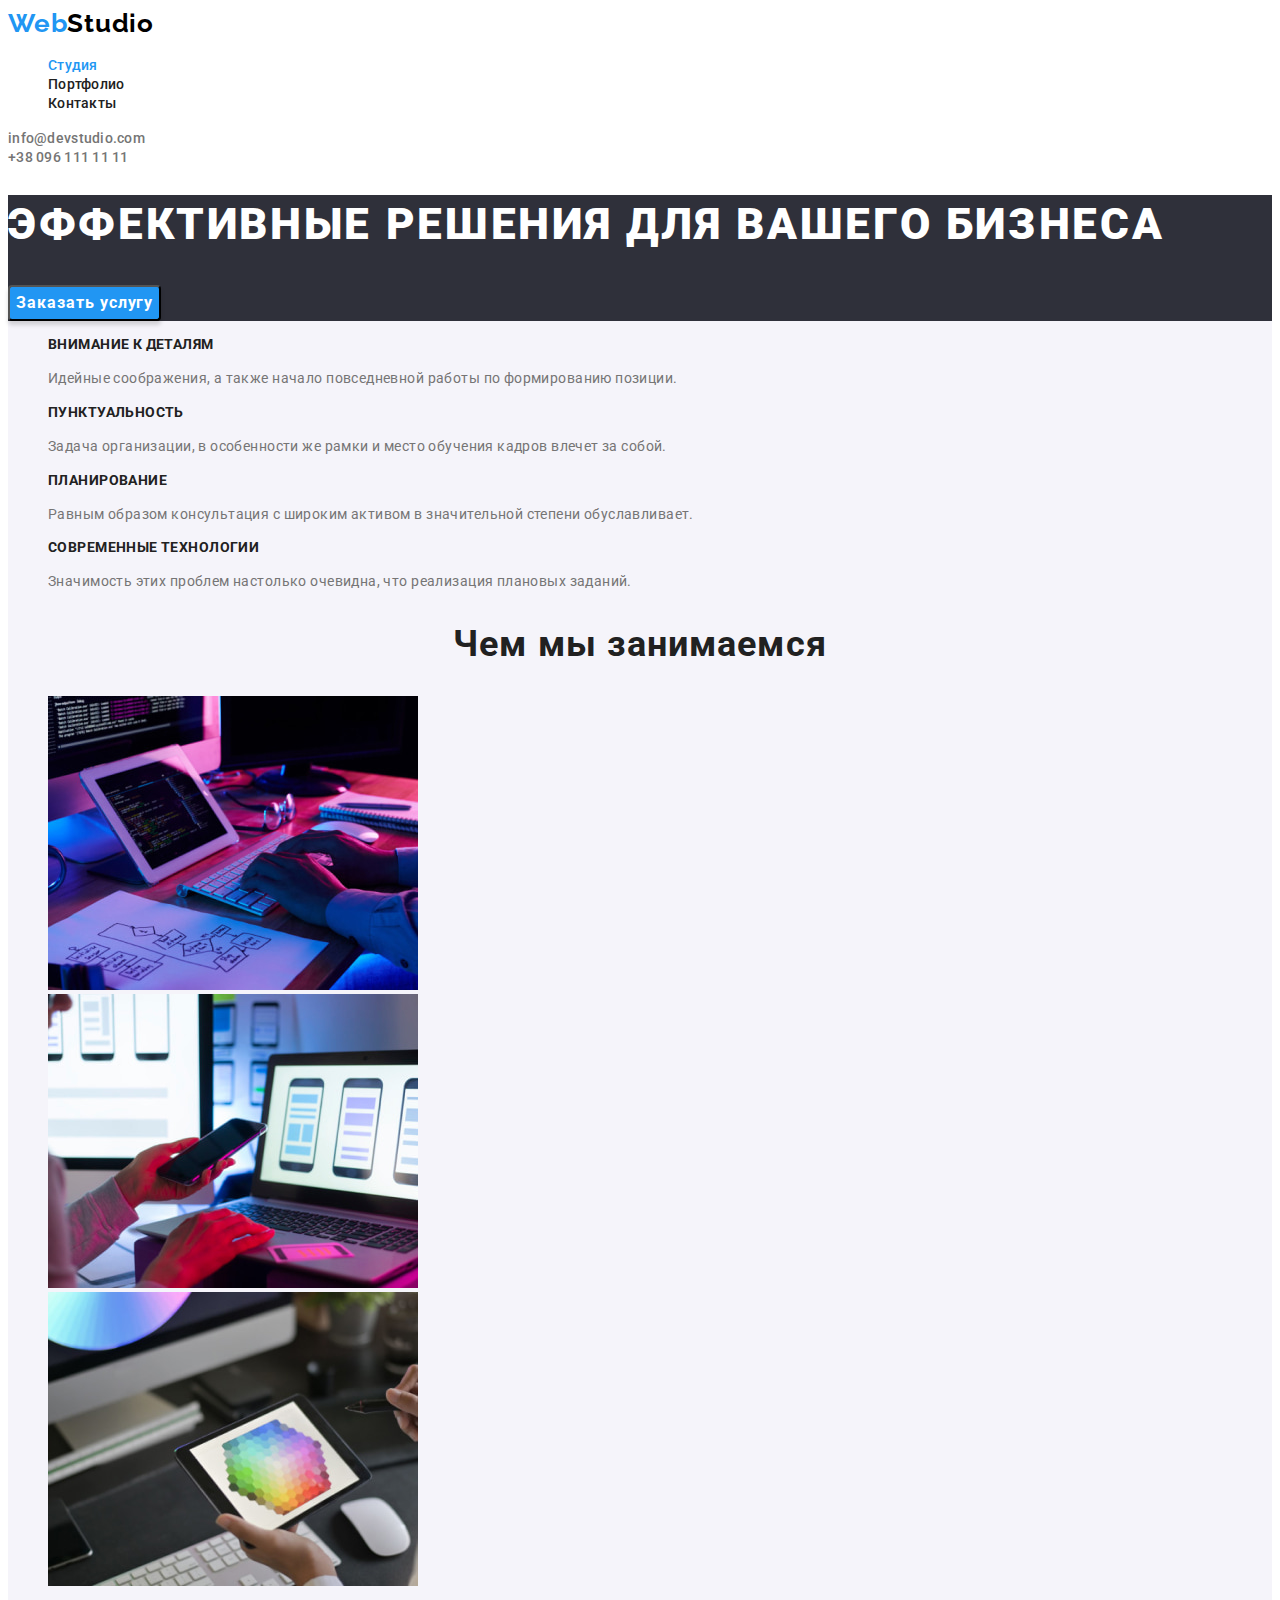
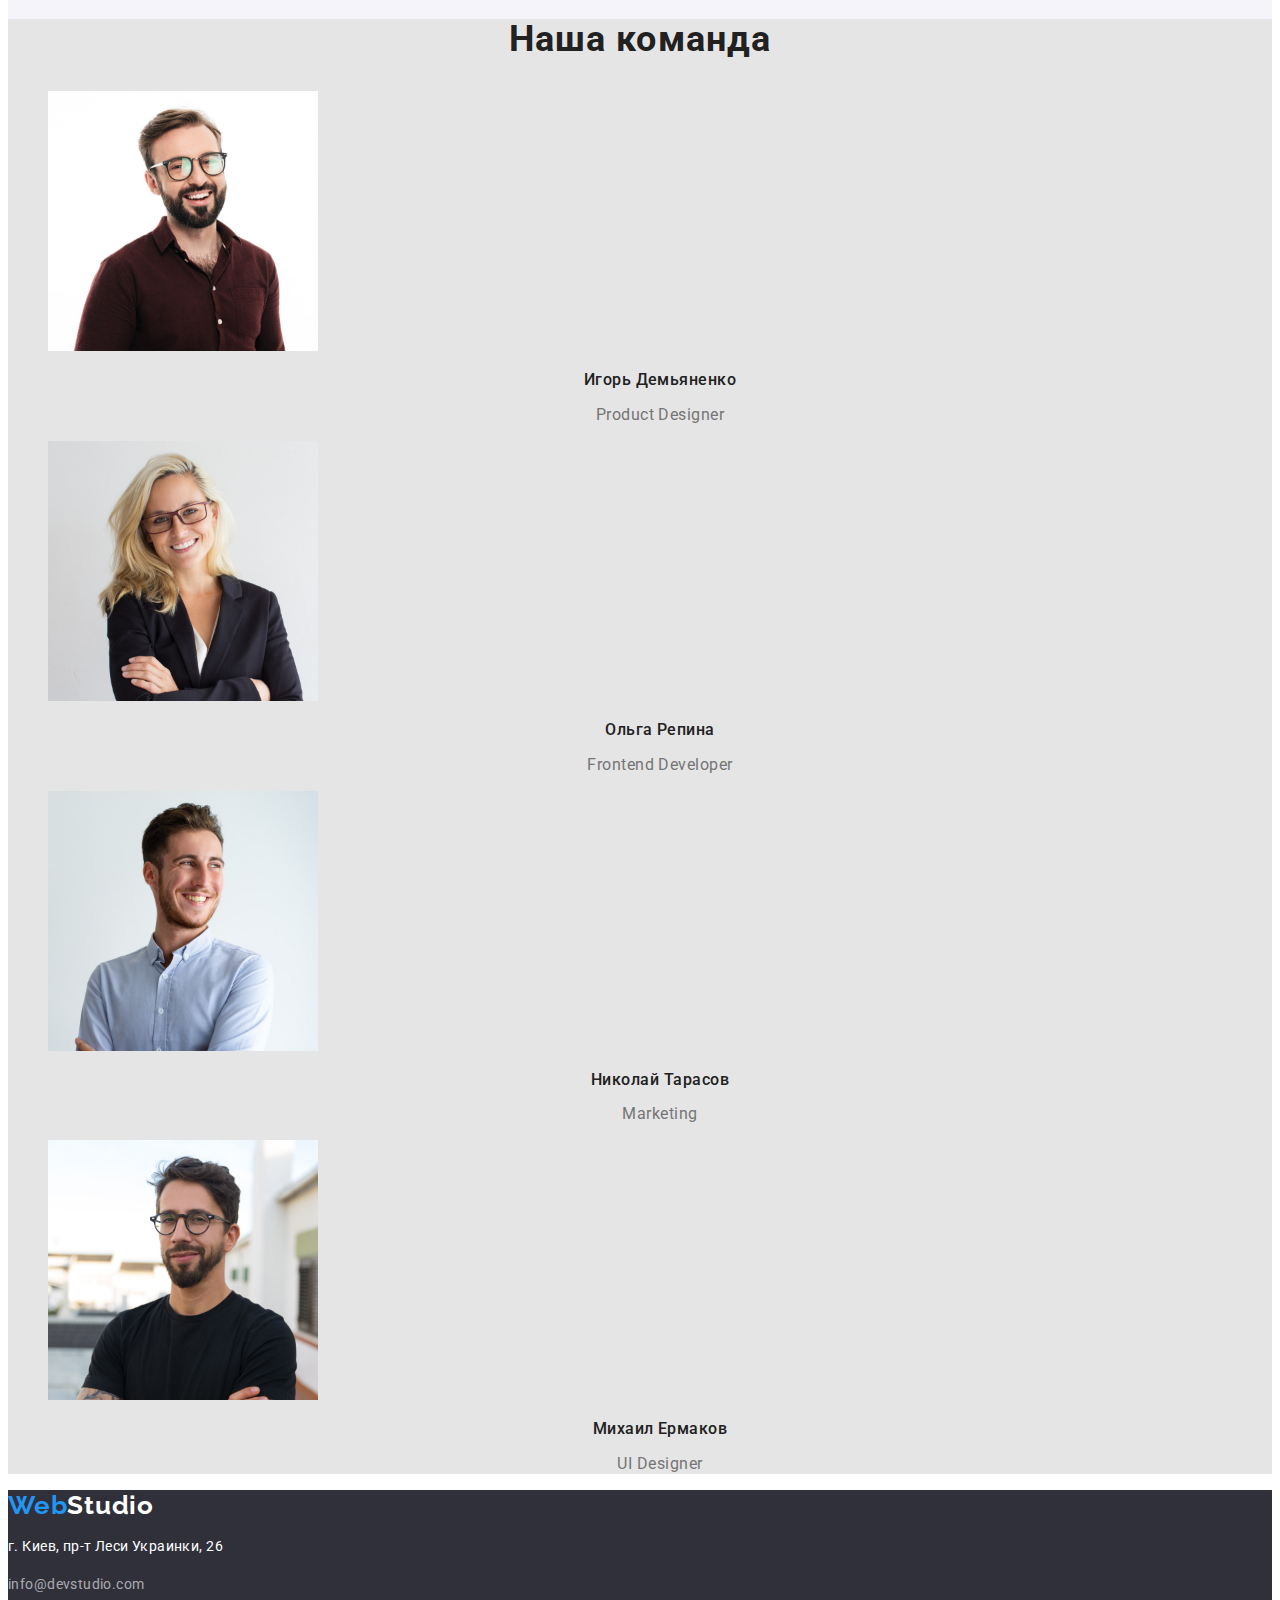
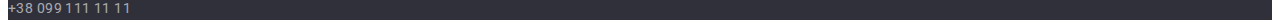
==== index.html @ ba05de60 "Initial commit" ====
<!DOCTYPE html>
<html lang="ru">
  <head>
    <meta charset="UTF-8" />
    <meta http-equiv="X-UA-Compatible" content="IE=edge" />
    <meta name="viewport" content="width=device-width, initial-scale=1.0" />
    <title>Главная</title>
    <link rel="preconnect" href="https://fonts.googleapis.com" />
    <link rel="preconnect" href="https://fonts.gstatic.com" crossorigin />
    <link
      href="https://fonts.googleapis.com/css2?family=Raleway:wght@700&family=Roboto:wght@400;500;700;900&display=swap"
      rel="stylesheet"
    />
    <link rel="stylesheet" href="./css/styles.css" />
  </head>
  <body>
    <!--Header section-->
    <header class="header">
      <!--header logo-->
      <nav>
        <a class="logo" lang="en" href="./index.html"><span class="accent">Web</span>Studio</a>
        <!--header section-->
        <ul class="header-list">
          <li class="header-item">
            <a class="curren-link link" href="./index.html">Студия</a>
          </li>
          <li class="header-item">
            <a class="link" href="./portfolio.html">Портфолио</a>
          </li>
          <li class="header-item">
            <a class="link" href="#contacts">Контакты</a>
          </li>
        </ul>
      </nav>
      <!--header contact-->
      <a href="mailto:info@devstudio.com" class="contact-link">info@devstudio.com</a><br />
      <a href="tel:+380961111111" class="contact-link">+38 096 111 11 11</a>
    </header>
    <!--Main-content-->
    <main class="main">
      <!--busines-->
      <section class="hero">
        <h1 class="hero-header">Эффективные решения для вашего бизнеса</h1>
        <button class="hero-btn" type="button">Заказать услугу</button>
      </section>
      <!--description-->
      <section class="advantage">
        <h2 hidden>Детали</h2>
        <ul class="advantage-list">
          <li>
            <h3 class="advantage-title">Внимание к деталям</h3>
            <p class="advantage-text">
              Идейные соображения, а также начало повседневной работы по формированию позиции.
            </p>
          </li>
          <li>
            <h3 class="advantage-title">Пунктуальность</h3>
            <p class="advantage-text">
              Задача организации, в особенности же рамки и место обучения кадров влечет за собой.
            </p>
          </li>
          <li>
            <h3 class="advantage-title">Планирование</h3>
            <p class="advantage-text">
              Равным образом консультация с широким активом в значительной степени обуславливает.
            </p>
          </li>
          <li>
            <h3 class="advantage-title">Современные технологии</h3>
            <p class="advantage-text">
              Значимость этих проблем настолько очевидна, что реализация плановых заданий.
            </p>
          </li>
        </ul>
      </section>
      <!--work-->
      <section class="work">
        <h2 class="work-title">Чем мы занимаемся</h2>
        <ul class="work-list">
          <li><img src="./img/img.jpg" alt="Дизайн" width="370" height="294" /></li>
          <li><img src="./img/img1.jpg" alt="Адаптация" width="370" height="294" /></li>
          <li><img src="./img/img2.jpg" alt="Код" width="370" height="294" /></li>
        </ul>
      </section>
      <!--team-->
      <section class="team">
        <h2 class="work-title">Наша команда</h2>
        <ul class="team-list">
          <li>
            <img src="./img/imgTeams.jpg" alt="Игорь Демьяненко" width="270" height="260" />
            <h3 class="team-title">Игорь Демьяненко</h3>
            <p class="team-text">Product Designer</p>
          </li>
          <li>
            <img src="./img/imgTeams1.jpg" alt="Ольга Репина" width="270" height="260" />
            <h3 class="team-title">Ольга Репина</h3>
            <p class="team-text">Frontend Developer</p>
          </li>
          <li>
            <img src="./img/imgTeams2.jpg" alt="Николай Тарасов" width="270" height="260" />
            <h3 class="team-title">Николай Тарасов</h3>
            <p class="team-text">Marketing</p>
          </li>
          <li>
            <img src="./img/imgTeams3.jpg" alt="Михаил Ермаков" width="270" height="260" />
            <h3 class="team-title">Михаил Ермаков</h3>
            <p class="team-text">UI Designer</p>
          </li>
        </ul>
      </section>
    </main>
    <!--Footer section-->
    <footer class="footer">
      <!--footer logo-->
      <a class="logo-footer" lang="en" href="/"><span class="accent">Web</span>Studio</a>
      <!--footer contact-->
      <address>
        <p class="footer-text">г. Киев, пр-т Леси Украинки, 26</p>
        <a href="mailto:info@devstudio.com" class="contact-link-footer">info@devstudio.com</a><br />
        <a href="tel:+380991111111" class="contact-link-footer">+38 099 111 11 11</a>
      </address>
    </footer>
  </body>
</html>
---- css/styles.css ----
:root {
  --main-font: 'Roboto', sans-serif;
  --secondary-font: 'Ralewey', sans-serif;
  --main-txt-cl: #212121;
  --wight-txt-cl: #ffffff;
  --secondary-txt-cl: #757575;
  --accent-txt-cl: #2196f3;
  --dark-bg-cl: #2f303a;
  --wight-bg-cl: #f5f4fa;
}
body {
  font-family: var(--main-font);
  color: var(--main-txt-cl);
}

.header {
  background-color: #ffffff;
}
.logo {
  text-decoration: none;
  color: #000000;
  font-family: 'Raleway';
  font-style: normal;
  font-weight: 700;
  font-size: 26px;
  line-height: 1.19;
  letter-spacing: 0.03em;
}
.accent {
  color: #2196f3;
}
.header-list {
  list-style: none;
}
.link {
  text-decoration: none;
  color: #212121;
  font-weight: 500;
  font-size: 14px;
  line-height: 1.14;
  letter-spacing: 0.02em;
}
.link:hover {
  color: #2196f3;
}
.curren-link {
  color: #2196f3;
}
.contact-link {
  text-decoration: none;
  color: #757575;
  font-style: normal;
  cursor: pointer;
  font-weight: 500;
  font-size: 14px;
  line-height: 1.14;
  letter-spacing: 0.02em;
}
.contact-link:hover,
.contact-link:focus,
.contact-link:active {
  color: #2196f3;
}
.hero {
  background-color: #2f303a;
}
.hero-header {
  color: #ffffff;
  font-weight: 900;
  font-size: 44px;
  line-height: 1.36;
  letter-spacing: 0.06em;
  text-transform: uppercase;
}
.hero-btn {
  cursor: pointer;
  background-color: #2196f3;
  box-shadow: 0px 4px 4px rgba(0, 0, 0, 0.15);
  font-family: 'Roboto';
  font-style: normal;
  font-weight: 700;
  font-size: 16px;
  line-height: 1.9;
  letter-spacing: 0.06em;
  border-radius: 4px;
  color: #ffffff;
}
.hero-btn:hover .hero-btn:focus .hero-btn:active {
  box-shadow: 0px 4px 4px rgba(0, 0, 0, 0.15);
}
.main {
  background: #f5f4fa;
}
.advantage-list {
  list-style: none;
}
.advantage-title {
  font-weight: 700;
  font-size: 14px;
  line-height: 1.14;
  letter-spacing: 0.03em;
  color: #212121;
  text-transform: uppercase;
}
.advantage-text {
  font-size: 14px;
  line-height: 1.7;
  letter-spacing: 0.03em;
  color: #757575;
}
.work-title {
  font-weight: 700;
  font-size: 36px;
  line-height: 1.16;
  text-align: center;
  letter-spacing: 0.03em;
  color: #212121;
}
.work-list {
  list-style: none;
}
.team {
  background: #e5e5e5;
}

.team-list {
  list-style: none;
}
.team-title {
  font-weight: 500;
  font-size: 16px;
  line-height: 1.18;
  text-align: center;
  letter-spacing: 0.03em;
  color: #212121;
}
.team-text {
  font-size: 16px;
  line-height: 1.18;
  text-align: center;
  letter-spacing: 0.03em;
  color: #757575;
}
.footer {
  background: #2f303a;
}
.logo-footer {
  color: #ffffff;
  text-decoration: none;
  font-family: 'Raleway';
  font-style: normal;
  font-weight: 700;
  font-size: 26px;
  line-height: 1.19;
  letter-spacing: 0.03em;
}
.footer-text {
  font-style: normal;
  font-size: 14px;
  line-height: 1.7;
  letter-spacing: 0.03em;
  color: #ffffff;
}
.contact-link-footer {
  text-decoration: none;
  font-style: normal;
  font-weight: 400;
  font-size: 14px;
  line-height: 1.7;
  letter-spacing: 0.03em;
  color: rgba(255, 255, 255, 0.6);
}
.contact-link-footer:hover,
.contact-link-footer:focus,
.contact-link-footer:active {
  color: #2196f3;
}
.portfolio {
  background: #f5f4fa;
}
.portfolio-list {
  list-style: none;
}
.portfolio-link {
  text-decoration: none;
}
.portfolio-title {
  font-weight: 700;
  font-size: 18px;
  line-height: 2;
  letter-spacing: 0.06em;
  color: #212121;
}
.portfolio-text {
  font-size: 16px;
  line-height: 30px;
  letter-spacing: 0.03em;
  color: #757575;
}
.portfolio-btn {
  font-family: 'Roboto';
  font-weight: 500;
  background: #f5f4fa;
  border-radius: 4px;
  cursor: pointer;
  font-size: 16px;
  line-height: 26px;
  text-align: center;
  letter-spacing: 0.03em;
  color: #212121;
}
.portfolio-btn-link {
  font-weight: 500;
  font-size: 16px;
  line-height: 26px;
  text-align: center;
  letter-spacing: 0.03em;
  color: #ffffff;
  background: #2196f3;
}
.portfolio-btn:hover,
.portfolio-btn:focus,
.portfolio-btn:active {
  background: #2196f3;
}
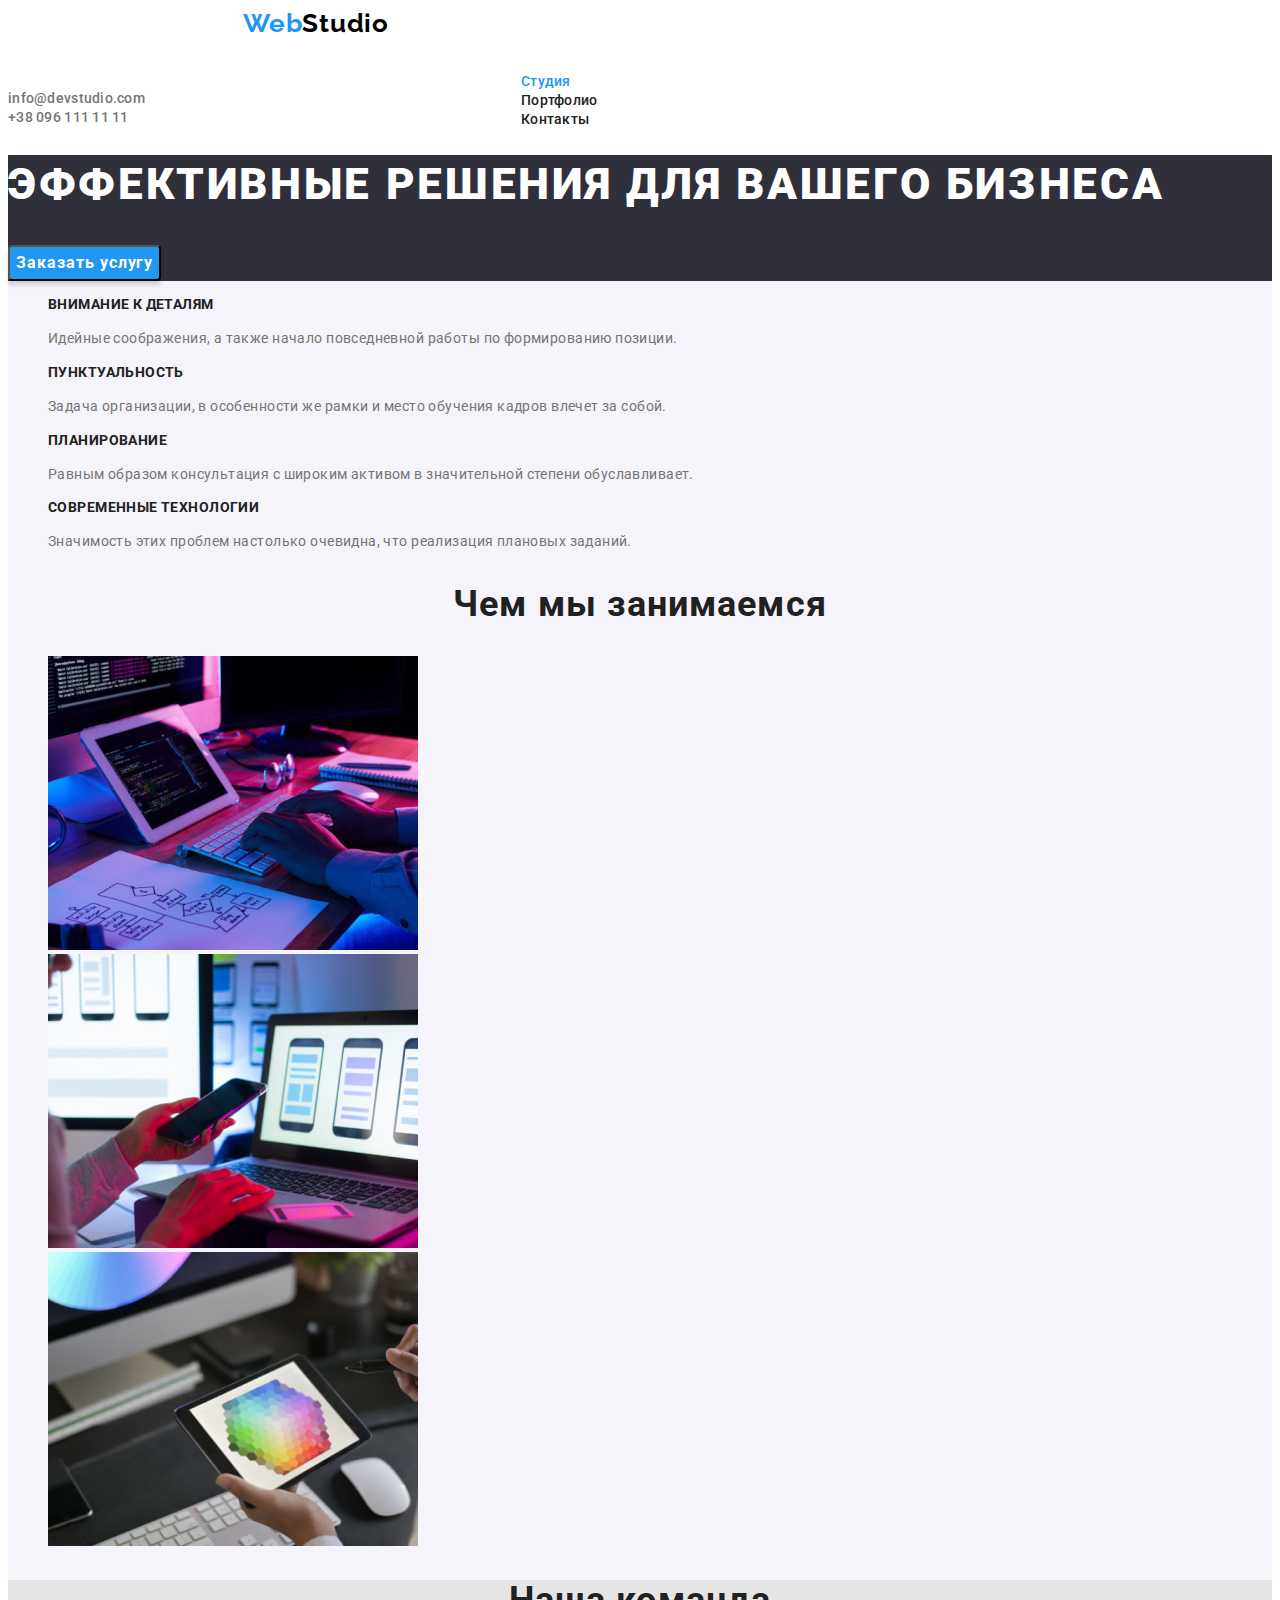
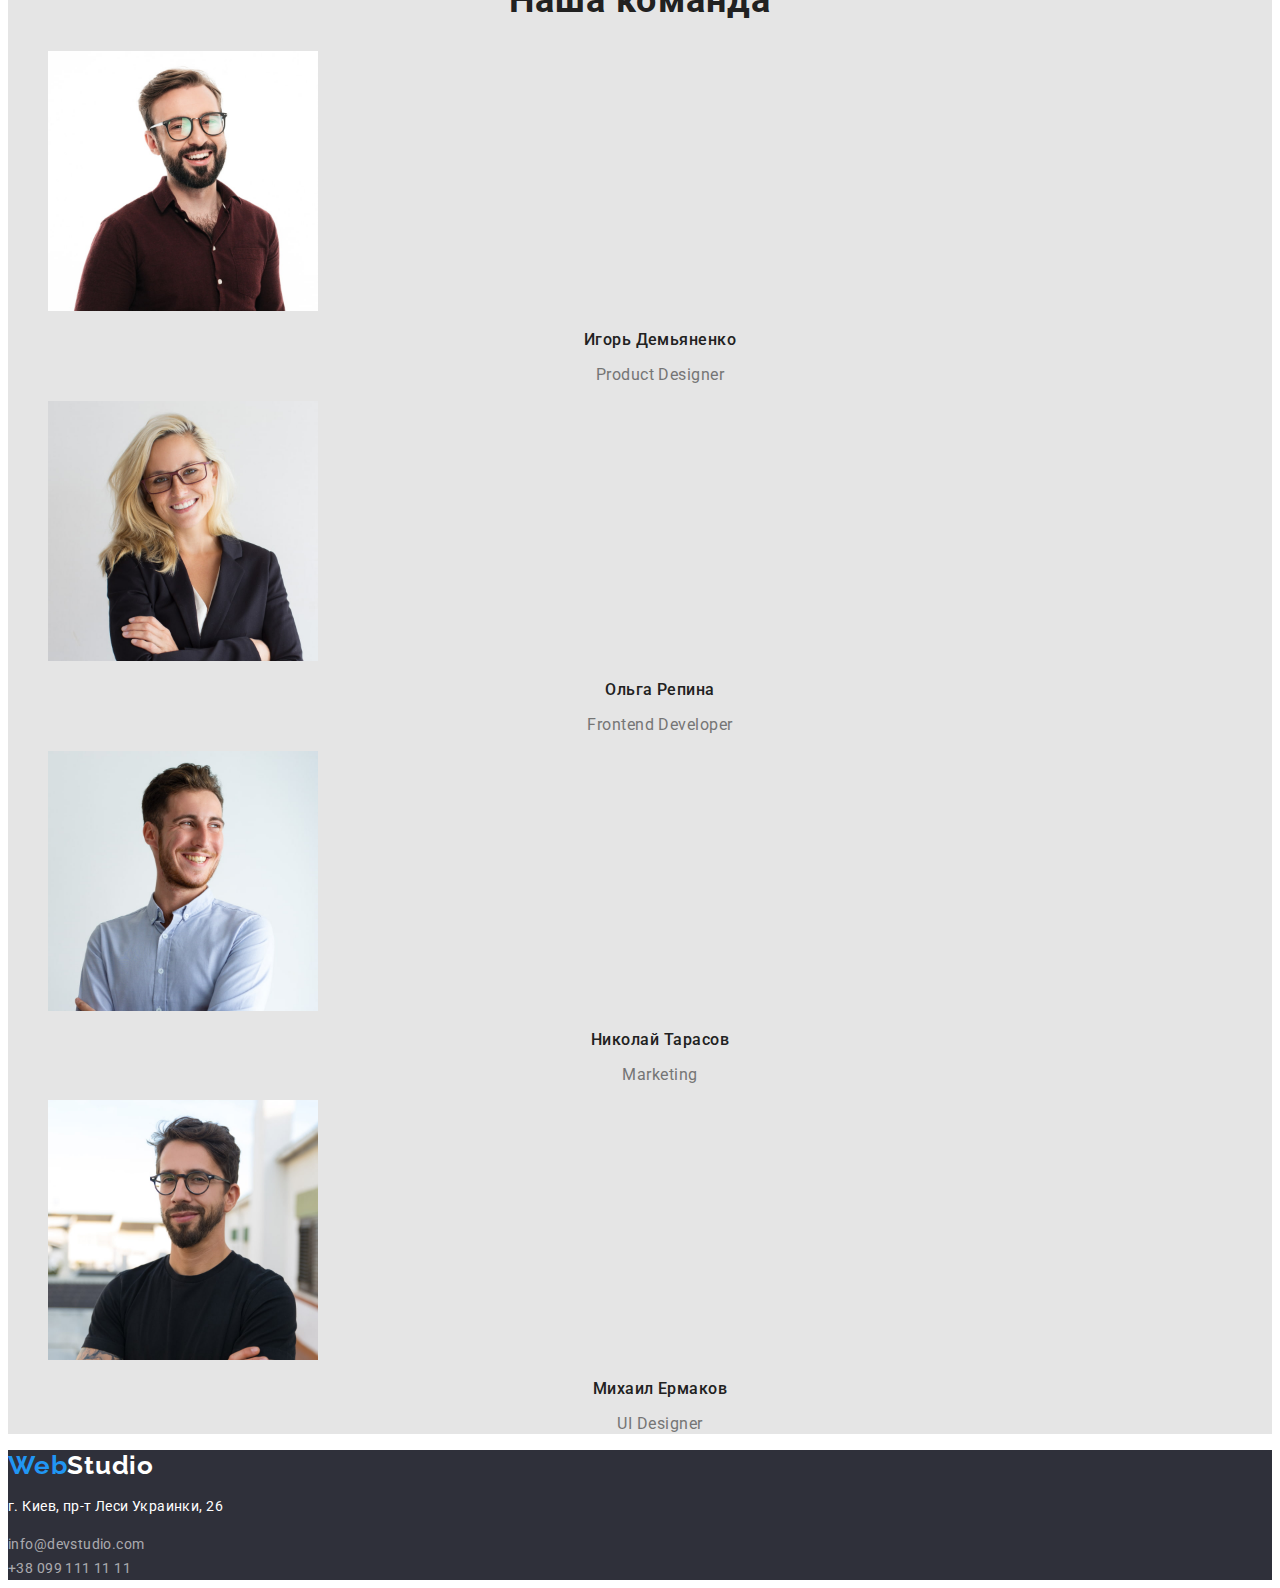
==== commit 7e472f9f: "начало 3 задание" ====
--- a/index.html
+++ b/index.html
@@ -17,7 +17,7 @@
     <!--Header section-->
     <header class="header">
       <!--header logo-->
-      <nav>
+      <nav class="container">
         <a class="logo" lang="en" href="./index.html"><span class="accent">Web</span>Studio</a>
         <!--header section-->
         <ul class="header-list">
@@ -45,7 +45,7 @@
       </section>
       <!--description-->
       <section class="advantage">
-        <h2 hidden>Детали</h2>
+        <h2 class="visually-hidden">Детали</h2>
         <ul class="advantage-list">
           <li>
             <h3 class="advantage-title">Внимание к деталям</h3>
--- a/css/styles.css
+++ b/css/styles.css
@@ -8,14 +8,29 @@
   --dark-bg-cl: #2f303a;
   --wight-bg-cl: #f5f4fa;
 }
+html {
+  box-sizing: border-box;
+}
+*,
+*::before,
+*::after {
+  box-sizing: inherit;
+}
 body {
   font-family: var(--main-font);
   color: var(--main-txt-cl);
 }
-
 .header {
   background-color: #ffffff;
 }
+.container{
+  margin-left: auto;
+    margin-right: auto;
+    width: 1600px;
+    height: 80px;
+    padding-left: 20px;
+    padding-right: 20px;
+}
 .logo {
   text-decoration: none;
   color: #000000;
@@ -25,12 +40,16 @@
   font-size: 26px;
   line-height: 1.19;
   letter-spacing: 0.03em;
+  width: 145px;
+  height: 31px;
+  margin: 24px 1240px 25px 215px;
 }
 .accent {
   color: #2196f3;
 }
 .header-list {
   list-style: none;
+  margin: 32px 853px 32px 453px;
 }
 .link {
   text-decoration: none;
@@ -91,6 +110,18 @@
 .main {
   background: #f5f4fa;
 }
+.visually-hidden {
+  position: absolute;
+  white-space: nowrap;
+  width: 1px;
+  height: 1px;
+  overflow: hidden;
+  border: 0;
+  padding: 0;
+  clip: rect(0 0 0 0);
+  clip-path: inset(50%);
+  margin: -1px;
+}
 .advantage-list {
   list-style: none;
 }
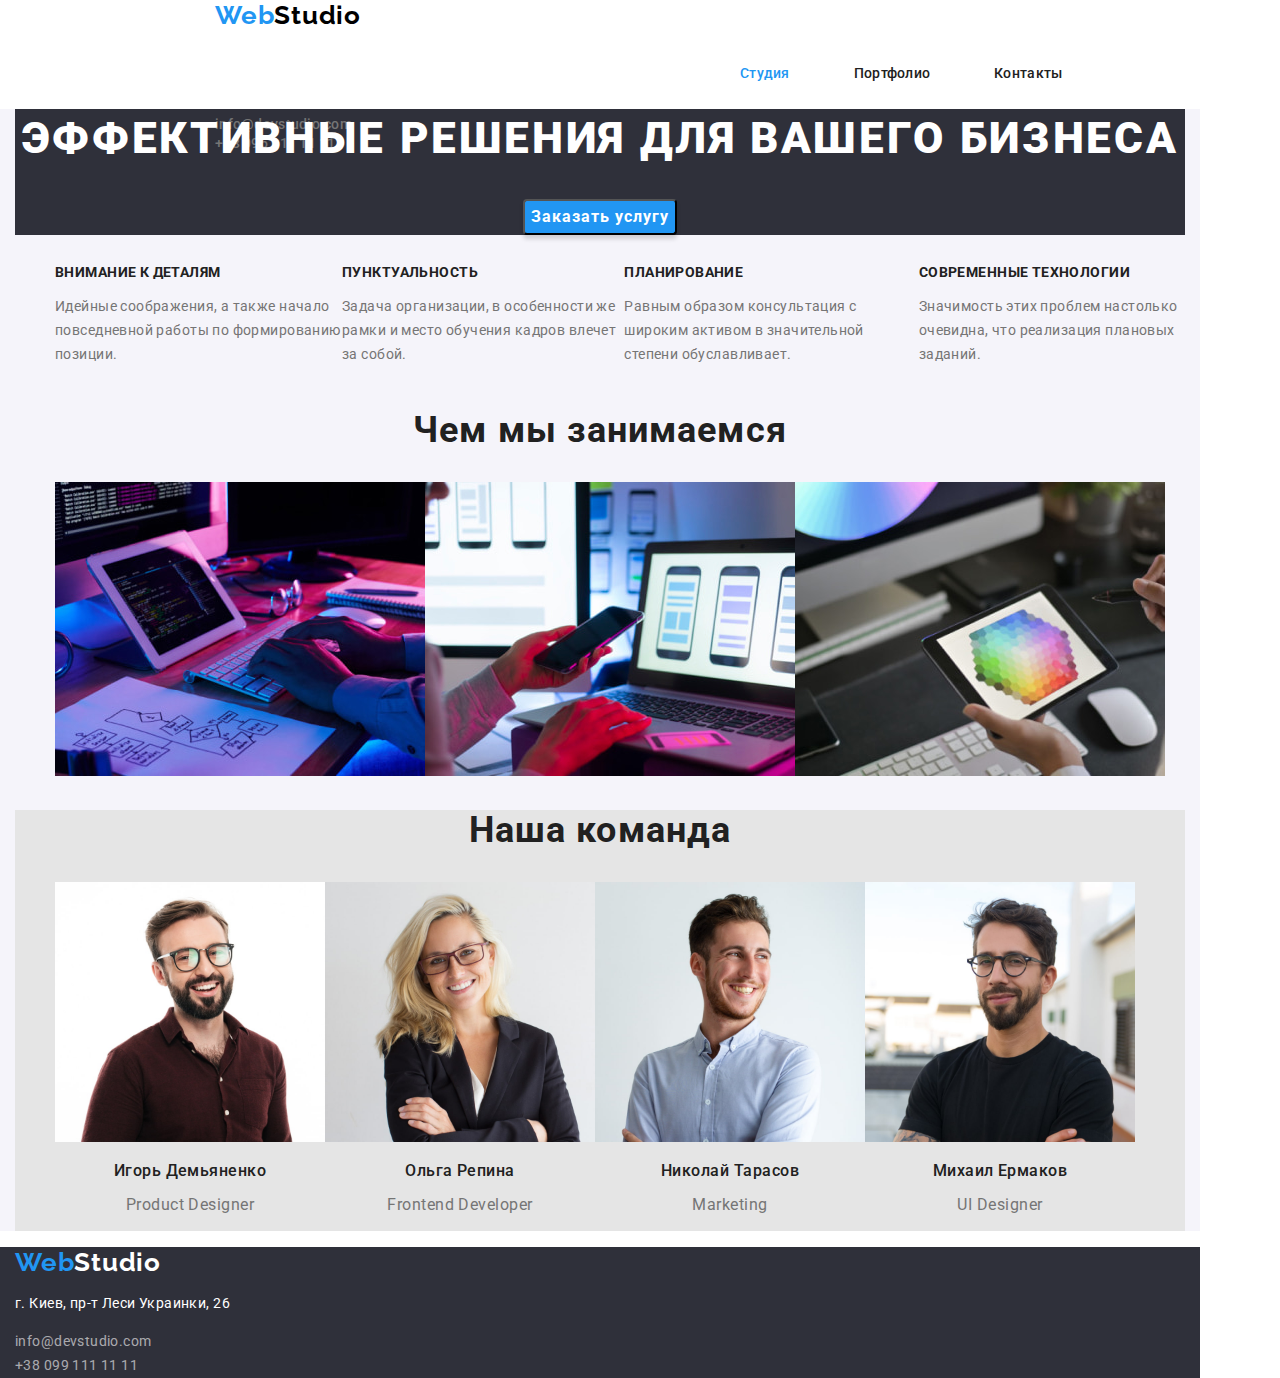
==== commit 7ad72ba2: "домашка 3 надо доделать" ====
--- a/index.html
+++ b/index.html
@@ -17,108 +17,115 @@
     <!--Header section-->
     <header class="header">
       <!--header logo-->
-      <nav class="container">
-        <a class="logo" lang="en" href="./index.html"><span class="accent">Web</span>Studio</a>
-        <!--header section-->
-        <ul class="header-list">
-          <li class="header-item">
-            <a class="curren-link link" href="./index.html">Студия</a>
-          </li>
-          <li class="header-item">
-            <a class="link" href="./portfolio.html">Портфолио</a>
-          </li>
-          <li class="header-item">
-            <a class="link" href="#contacts">Контакты</a>
-          </li>
-        </ul>
-      </nav>
-      <!--header contact-->
-      <a href="mailto:info@devstudio.com" class="contact-link">info@devstudio.com</a><br />
-      <a href="tel:+380961111111" class="contact-link">+38 096 111 11 11</a>
+      <div class="container">
+        <nav class="header-navigation">
+          <a class="logo" lang="en" href="./index.html"><span class="accent">Web</span>Studio</a>
+          <!--header section-->
+          <ul class="header-list">
+            <li class="header-item">
+              <a class="curren-link link" href="./index.html">Студия</a>
+            </li>
+            <li class="header-item">
+              <a class="link" href="./portfolio.html">Портфолио</a>
+            </li>
+            <li class="header-item">
+              <a class="link" href="#contacts">Контакты</a>
+            </li>
+          </ul>
+        </nav>
+        <!--header contact-->
+        <a href="mailto:info@devstudio.com" class="contact-link">info@devstudio.com</a><br />
+        <a href="tel:+380961111111" class="contact-link">+38 096 111 11 11</a>
+      </div>
     </header>
     <!--Main-content-->
     <main class="main">
       <!--busines-->
-      <section class="hero">
-        <h1 class="hero-header">Эффективные решения для вашего бизнеса</h1>
-        <button class="hero-btn" type="button">Заказать услугу</button>
-      </section>
-      <!--description-->
-      <section class="advantage">
-        <h2 class="visually-hidden">Детали</h2>
-        <ul class="advantage-list">
-          <li>
-            <h3 class="advantage-title">Внимание к деталям</h3>
-            <p class="advantage-text">
-              Идейные соображения, а также начало повседневной работы по формированию позиции.
-            </p>
-          </li>
-          <li>
-            <h3 class="advantage-title">Пунктуальность</h3>
-            <p class="advantage-text">
-              Задача организации, в особенности же рамки и место обучения кадров влечет за собой.
-            </p>
-          </li>
-          <li>
-            <h3 class="advantage-title">Планирование</h3>
-            <p class="advantage-text">
-              Равным образом консультация с широким активом в значительной степени обуславливает.
-            </p>
-          </li>
-          <li>
-            <h3 class="advantage-title">Современные технологии</h3>
-            <p class="advantage-text">
-              Значимость этих проблем настолько очевидна, что реализация плановых заданий.
-            </p>
-          </li>
-        </ul>
-      </section>
-      <!--work-->
-      <section class="work">
-        <h2 class="work-title">Чем мы занимаемся</h2>
-        <ul class="work-list">
-          <li><img src="./img/img.jpg" alt="Дизайн" width="370" height="294" /></li>
-          <li><img src="./img/img1.jpg" alt="Адаптация" width="370" height="294" /></li>
-          <li><img src="./img/img2.jpg" alt="Код" width="370" height="294" /></li>
-        </ul>
-      </section>
-      <!--team-->
-      <section class="team">
-        <h2 class="work-title">Наша команда</h2>
-        <ul class="team-list">
-          <li>
-            <img src="./img/imgTeams.jpg" alt="Игорь Демьяненко" width="270" height="260" />
-            <h3 class="team-title">Игорь Демьяненко</h3>
-            <p class="team-text">Product Designer</p>
-          </li>
-          <li>
-            <img src="./img/imgTeams1.jpg" alt="Ольга Репина" width="270" height="260" />
-            <h3 class="team-title">Ольга Репина</h3>
-            <p class="team-text">Frontend Developer</p>
-          </li>
-          <li>
-            <img src="./img/imgTeams2.jpg" alt="Николай Тарасов" width="270" height="260" />
-            <h3 class="team-title">Николай Тарасов</h3>
-            <p class="team-text">Marketing</p>
-          </li>
-          <li>
-            <img src="./img/imgTeams3.jpg" alt="Михаил Ермаков" width="270" height="260" />
-            <h3 class="team-title">Михаил Ермаков</h3>
-            <p class="team-text">UI Designer</p>
-          </li>
-        </ul>
-      </section>
+      <div class="container">
+        <section class="hero">
+          <h1 class="hero-header">Эффективные решения для вашего бизнеса</h1>
+          <button class="hero-btn" type="button">Заказать услугу</button>
+        </section>
+        <!--description-->
+        <section class="advantage">
+          <h2 class="visually-hidden">Детали</h2>
+          <ul class="advantage-list">
+            <li>
+              <h3 class="advantage-title">Внимание к деталям</h3>
+              <p class="advantage-text">
+                Идейные соображения, а также начало повседневной работы по формированию позиции.
+              </p>
+            </li>
+            <li>
+              <h3 class="advantage-title">Пунктуальность</h3>
+              <p class="advantage-text">
+                Задача организации, в особенности же рамки и место обучения кадров влечет за собой.
+              </p>
+            </li>
+            <li>
+              <h3 class="advantage-title">Планирование</h3>
+              <p class="advantage-text">
+                Равным образом консультация с широким активом в значительной степени обуславливает.
+              </p>
+            </li>
+            <li>
+              <h3 class="advantage-title">Современные технологии</h3>
+              <p class="advantage-text">
+                Значимость этих проблем настолько очевидна, что реализация плановых заданий.
+              </p>
+            </li>
+          </ul>
+        </section>
+        <!--work-->
+        <section class="work">
+          <h2 class="work-title">Чем мы занимаемся</h2>
+          <ul class="work-list">
+            <li><img src="./img/img.jpg" alt="Дизайн" width="370" height="294" /></li>
+            <li><img src="./img/img1.jpg" alt="Адаптация" width="370" height="294" /></li>
+            <li><img src="./img/img2.jpg" alt="Код" width="370" height="294" /></li>
+          </ul>
+        </section>
+        <!--team-->
+        <section class="team">
+          <h2 class="work-title">Наша команда</h2>
+          <ul class="team-list">
+            <li>
+              <img src="./img/imgTeams.jpg" alt="Игорь Демьяненко" width="270" height="260" />
+              <h3 class="team-title">Игорь Демьяненко</h3>
+              <p class="team-text">Product Designer</p>
+            </li>
+            <li>
+              <img src="./img/imgTeams1.jpg" alt="Ольга Репина" width="270" height="260" />
+              <h3 class="team-title">Ольга Репина</h3>
+              <p class="team-text">Frontend Developer</p>
+            </li>
+            <li>
+              <img src="./img/imgTeams2.jpg" alt="Николай Тарасов" width="270" height="260" />
+              <h3 class="team-title">Николай Тарасов</h3>
+              <p class="team-text">Marketing</p>
+            </li>
+            <li>
+              <img src="./img/imgTeams3.jpg" alt="Михаил Ермаков" width="270" height="260" />
+              <h3 class="team-title">Михаил Ермаков</h3>
+              <p class="team-text">UI Designer</p>
+            </li>
+          </ul>
+        </section>
+      </div>
     </main>
     <!--Footer section-->
     <footer class="footer">
       <!--footer logo-->
-      <a class="logo-footer" lang="en" href="/"><span class="accent">Web</span>Studio</a>
-      <!--footer contact-->
-      <address>
-        <p class="footer-text">г. Киев, пр-т Леси Украинки, 26</p>
-        <a href="mailto:info@devstudio.com" class="contact-link-footer">info@devstudio.com</a><br />
-        <a href="tel:+380991111111" class="contact-link-footer">+38 099 111 11 11</a>
-      </address>
+      <div class="container">
+        <a class="logo-footer" lang="en" href="/"><span class="accent">Web</span>Studio</a>
+        <!--footer contact-->
+        <address>
+          <p class="footer-text">г. Киев, пр-т Леси Украинки, 26</p>
+          <a href="mailto:info@devstudio.com" class="contact-link-footer">info@devstudio.com</a
+          ><br />
+          <a href="tel:+380991111111" class="contact-link-footer">+38 099 111 11 11</a>
+        </address>
+      </div>
     </footer>
   </body>
 </html>
--- a/css/styles.css
+++ b/css/styles.css
@@ -19,17 +19,20 @@
 body {
   font-family: var(--main-font);
   color: var(--main-txt-cl);
+  width: 1600px;
+  margin: auto;
 }
 .header {
+  display: flex;
   background-color: #ffffff;
+  height: 80px;
 }
 .container{
-  margin-left: auto;
+    width: 1200px;
+    padding-left: 15px;
+    padding-right: 15px;
+    margin-left: auto;
     margin-right: auto;
-    width: 1600px;
-    height: 80px;
-    padding-left: 20px;
-    padding-right: 20px;
 }
 .logo {
   text-decoration: none;
@@ -40,14 +43,12 @@
   font-size: 26px;
   line-height: 1.19;
   letter-spacing: 0.03em;
-  width: 145px;
-  height: 31px;
-  margin: 24px 1240px 25px 215px;
 }
 .accent {
   color: #2196f3;
 }
 .header-list {
+  display: flex;
   list-style: none;
   margin: 32px 853px 32px 453px;
 }
@@ -58,6 +59,8 @@
   font-size: 14px;
   line-height: 1.14;
   letter-spacing: 0.02em;
+  padding-left: 32px;
+  padding-right: 32px;
 }
 .link:hover {
   color: #2196f3;
@@ -65,7 +68,7 @@
 .curren-link {
   color: #2196f3;
 }
-.contact-link {
+.contact-link { 
   text-decoration: none;
   color: #757575;
   font-style: normal;
@@ -81,7 +84,8 @@
   color: #2196f3;
 }
 .hero {
-  background-color: #2f303a;
+   background-color: #2f303a;
+   text-align: center;
 }
 .hero-header {
   color: #ffffff;
@@ -92,6 +96,7 @@
   text-transform: uppercase;
 }
 .hero-btn {
+  margin: 0 auto;
   cursor: pointer;
   background-color: #2196f3;
   box-shadow: 0px 4px 4px rgba(0, 0, 0, 0.15);
@@ -108,6 +113,7 @@
   box-shadow: 0px 4px 4px rgba(0, 0, 0, 0.15);
 }
 .main {
+  width: 1200px;
   background: #f5f4fa;
 }
 .visually-hidden {
@@ -123,6 +129,7 @@
   margin: -1px;
 }
 .advantage-list {
+  display: flex;
   list-style: none;
 }
 .advantage-title {
@@ -148,6 +155,7 @@
   color: #212121;
 }
 .work-list {
+  display: flex;
   list-style: none;
 }
 .team {
@@ -156,6 +164,7 @@
 
 .team-list {
   list-style: none;
+  display: flex;
 }
 .team-title {
   font-weight: 500;
@@ -173,6 +182,7 @@
   color: #757575;
 }
 .footer {
+  width: 1200px;
   background: #2f303a;
 }
 .logo-footer {
@@ -210,7 +220,11 @@
   background: #f5f4fa;
 }
 .portfolio-list {
-  list-style: none;
+  display: flex;
+  list-style: none;
+  justify-content: center;
+  flex-wrap: wrap;
+  gap: 30px;
 }
 .portfolio-link {
   text-decoration: none;
@@ -254,3 +268,10 @@
 .portfolio-btn:active {
   background: #2196f3;
 }
+.conteiner-bg{
+  box-sizing: border-box;
+  width: calc((100%-60px) / 3);
+  margin-right: 30px;
+  margin-bottom: 30px;
+  margin-top: 0;
+}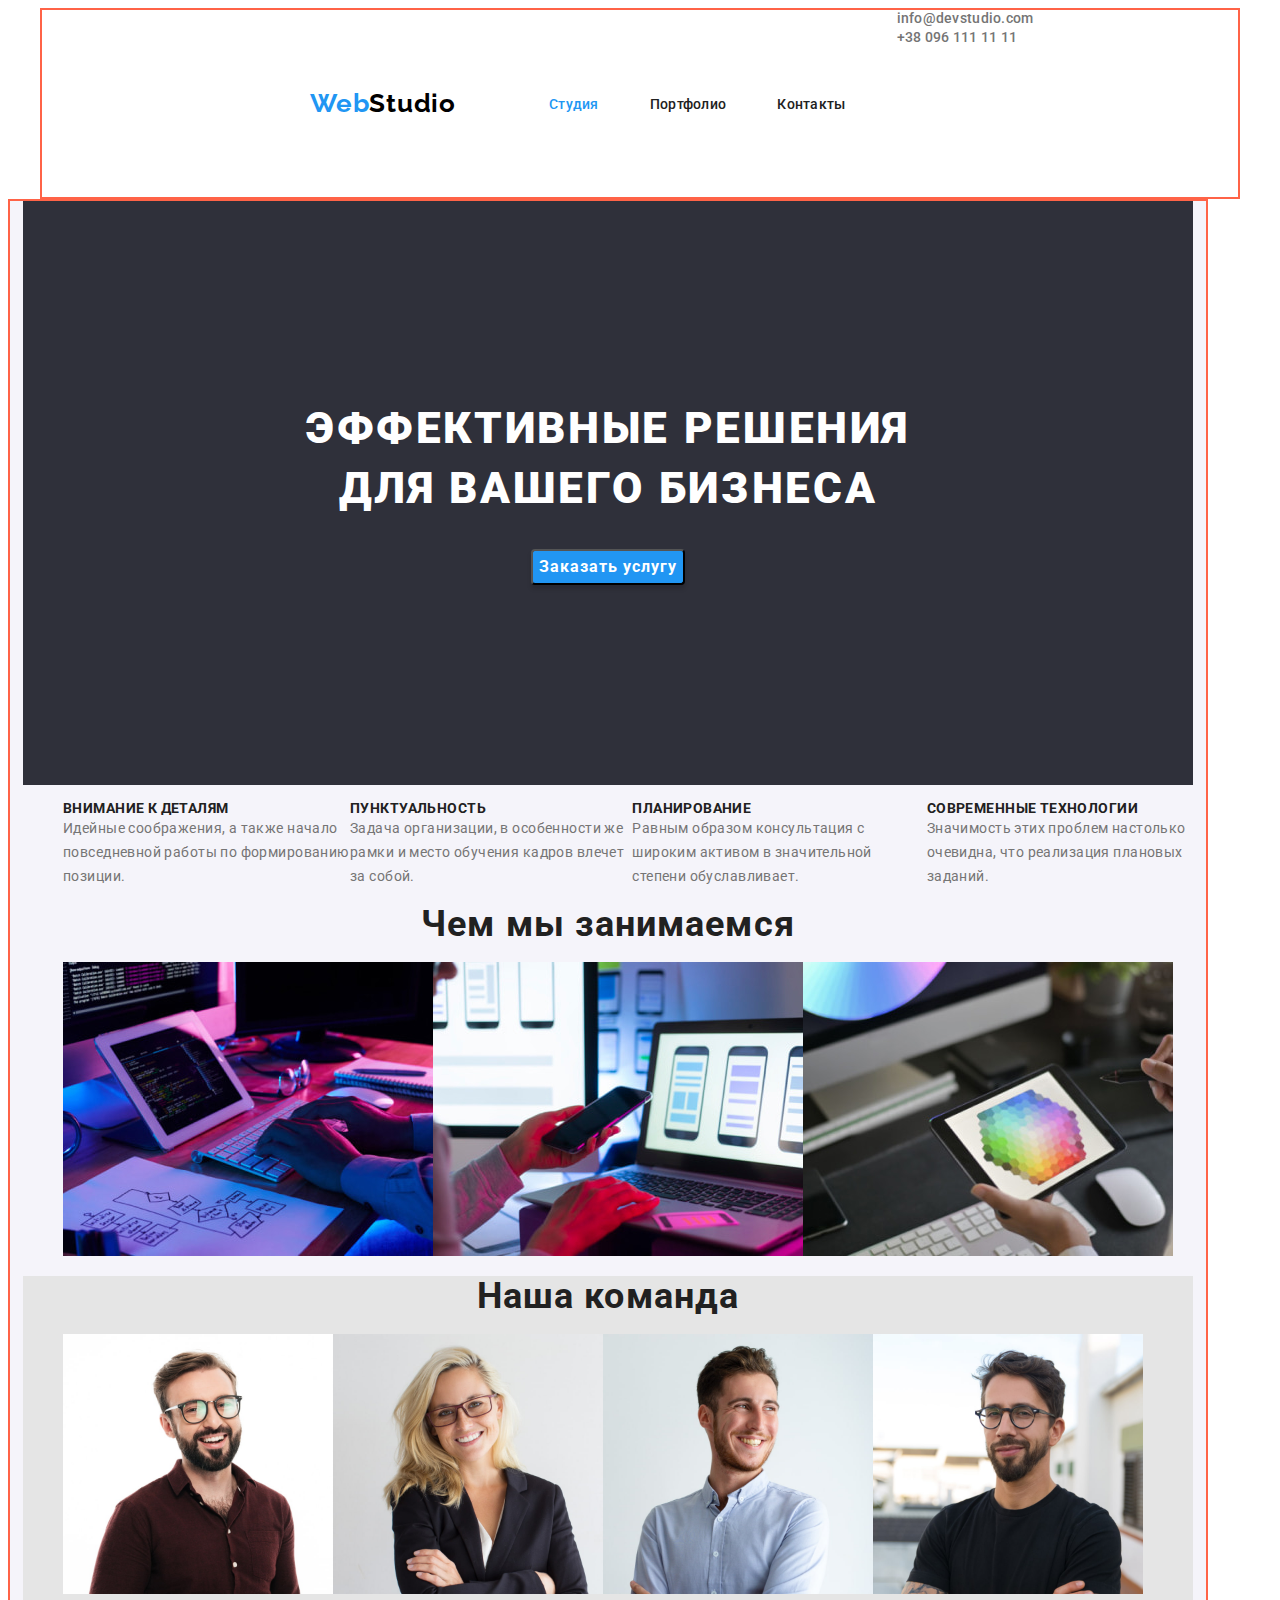
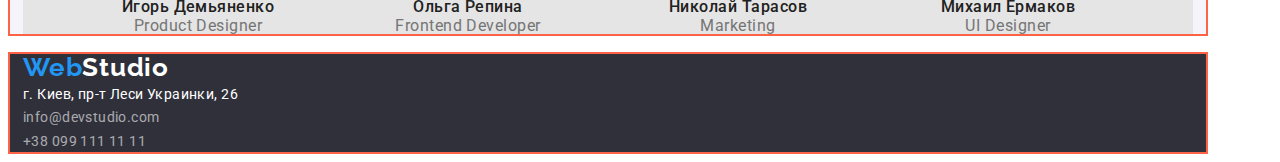
==== commit 3c49a76b: "задание 3 в работе" ====
--- a/index.html
+++ b/index.html
@@ -17,11 +17,11 @@
     <!--Header section-->
     <header class="header">
       <!--header logo-->
-      <div class="container">
-        <nav class="header-navigation">
-          <a class="logo" lang="en" href="./index.html"><span class="accent">Web</span>Studio</a>
-          <!--header section-->
+      <div class="container header-container">
+        <nav class="header-nav">
           <ul class="header-list">
+         <li><a class="logo" lang="en" href="./index.html"><span class="accent">Web</span>Studio</a></li>
+          <!--header section--> 
             <li class="header-item">
               <a class="curren-link link" href="./index.html">Студия</a>
             </li>
@@ -34,8 +34,10 @@
           </ul>
         </nav>
         <!--header contact-->
-        <a href="mailto:info@devstudio.com" class="contact-link">info@devstudio.com</a><br />
-        <a href="tel:+380961111111" class="contact-link">+38 096 111 11 11</a>
+      <ul class="list header-contact">
+       <li class="contact"><a href="mailto:info@devstudio.com" class="contact-link">info@devstudio.com</a></li> 
+       <li class="contact"><a href="tel:+380961111111" class="contact-link">+38 096 111 11 11</a></li>
+        </ul>
       </div>
     </header>
     <!--Main-content-->
--- a/css/styles.css
+++ b/css/styles.css
@@ -1,3 +1,12 @@
+html {
+  box-sizing: border-box;
+}
+
+*,
+*::before,
+*::after {
+  box-sizing: inherit;
+}
 :root {
   --main-font: 'Roboto', sans-serif;
   --secondary-font: 'Ralewey', sans-serif;
@@ -8,33 +17,65 @@
   --dark-bg-cl: #2f303a;
   --wight-bg-cl: #f5f4fa;
 }
-html {
-  box-sizing: border-box;
-}
-*,
-*::before,
-*::after {
-  box-sizing: inherit;
-}
+
 body {
   font-family: var(--main-font);
   color: var(--main-txt-cl);
-  width: 1600px;
-  margin: auto;
+}
+h1,
+h2,
+h3,
+h4,
+h5,
+h6,
+p {
+  margin: 0px;
+}
+.link {
+  text-decoration: none;
+  color: #212121;
+  font-weight: 500;
+  font-size: 14px;
+  line-height: 1.14;
+  letter-spacing: 0.02em;
+  padding: 0px;
+  margin: 0px;
+}
+.list {
+  list-style: none;
+  padding: 0px;
+  margin: 0px;
 }
 .header {
-  display: flex;
   background-color: #ffffff;
-  height: 80px;
-}
-.container{
-    width: 1200px;
-    padding-left: 15px;
-    padding-right: 15px;
-    margin-left: auto;
+}
+.container {
+  width: 1200px;
+  margin-left: auto;
     margin-right: auto;
+  padding-left: 15px;
+  padding-right: 15px;
+  outline: 2px solid tomato;
+  outline-offset: -2px;
+}
+.centred {
+  text-align: center;
+}
+.header-container {
+  display: flex;
+}
+.header-nav {
+  display: flex;
+  align-items: center;
+  padding-top: 32px;
+  padding-bottom: 32px;
+  }
+.header-item{
+  margin-right: 51px;
 }
 .logo {
+  margin-left: 215px;
+  margin-right: 93px;
   text-decoration: none;
   color: #000000;
   font-family: 'Raleway';
@@ -49,26 +90,25 @@
 }
 .header-list {
   display: flex;
-  list-style: none;
-  margin: 32px 853px 32px 453px;
-}
-.link {
-  text-decoration: none;
-  color: #212121;
-  font-weight: 500;
-  font-size: 14px;
-  line-height: 1.14;
-  letter-spacing: 0.02em;
-  padding-left: 32px;
-  padding-right: 32px;
-}
+    align-items: center;
+    padding-bottom: 32px;
+    padding-top: 32px;
+  list-style: none;
+  font-weight: 500;
+  letter-spacing: 0,02em;
+}
+
 .link:hover {
   color: #2196f3;
 }
 .curren-link {
   color: #2196f3;
 }
-.contact-link { 
+.header-contact{
+  list-style: none;
+}
+
+.contact-link {
   text-decoration: none;
   color: #757575;
   font-style: normal;
@@ -84,8 +124,10 @@
   color: #2196f3;
 }
 .hero {
-   background-color: #2f303a;
-   text-align: center;
+  background-color: #2f303a;
+  text-align: center;
+  padding-top: 200px;
+  padding-bottom: 200px;
 }
 .hero-header {
   color: #ffffff;
@@ -94,6 +136,10 @@
   line-height: 1.36;
   letter-spacing: 0.06em;
   text-transform: uppercase;
+  width: 696px;
+  margin: auto;
+  text-align: center;
+  margin-bottom: 30px;
 }
 .hero-btn {
   margin: 0 auto;
@@ -268,10 +314,11 @@
 .portfolio-btn:active {
   background: #2196f3;
 }
-.conteiner-bg{
+.conteiner-bg {
   box-sizing: border-box;
   width: calc((100%-60px) / 3);
   margin-right: 30px;
   margin-bottom: 30px;
   margin-top: 0;
-}+  flex-basis: calc((100% - 30px*9) / 3);
+}
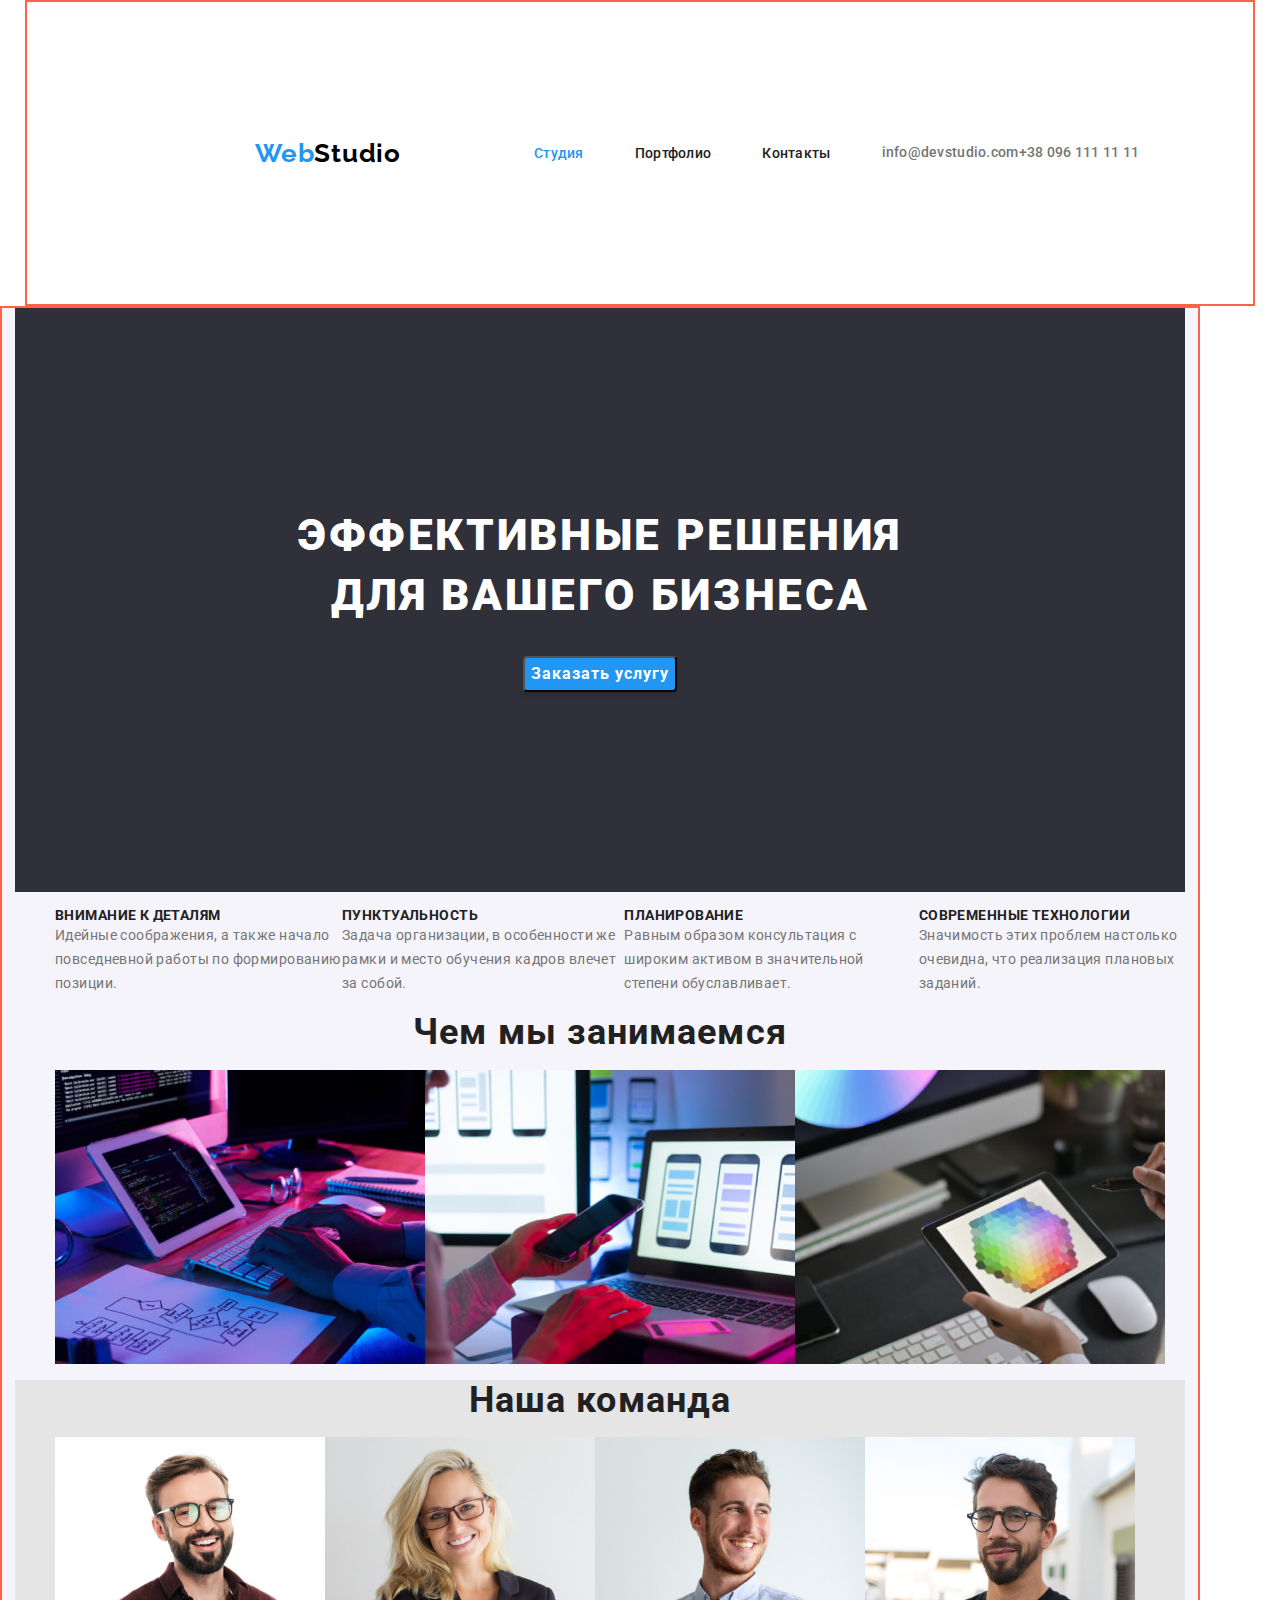
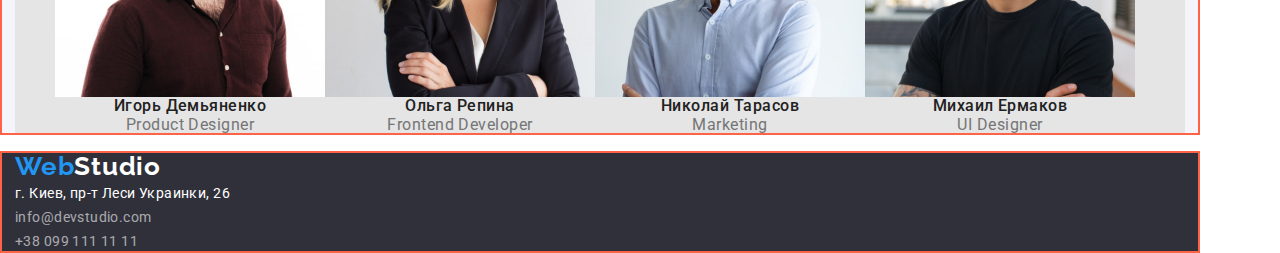
==== commit c929843b: "3 домашка+нормалайз" ====
--- a/index.html
+++ b/index.html
@@ -9,8 +9,8 @@
     <link rel="preconnect" href="https://fonts.gstatic.com" crossorigin />
     <link
       href="https://fonts.googleapis.com/css2?family=Raleway:wght@700&family=Roboto:wght@400;500;700;900&display=swap"
-      rel="stylesheet"
-    />
+      rel="stylesheet" />
+    <link rel="stylesheet" href="https://cdnjs.cloudflare.com/ajax/libs/modern-normalize/1.1.0/modern-normalize.min.css" />
     <link rel="stylesheet" href="./css/styles.css" />
   </head>
   <body>
@@ -18,10 +18,14 @@
     <header class="header">
       <!--header logo-->
       <div class="container header-container">
+        <div class="header-container">
+        <a class="logo" lang="en" href="./index.html"><span class="accent">Web</span>Studio</a>
+        </div>
+        <div class="header-container">  
         <nav class="header-nav">
-          <ul class="header-list">
-         <li><a class="logo" lang="en" href="./index.html"><span class="accent">Web</span>Studio</a></li>
-          <!--header section--> 
+                    <!--header section--> 
+        
+            <ul class="header-list">
             <li class="header-item">
               <a class="curren-link link" href="./index.html">Студия</a>
             </li>
@@ -33,11 +37,12 @@
             </li>
           </ul>
         </nav>
+        </div>
         <!--header contact-->
-      <ul class="list header-contact">
-       <li class="contact"><a href="mailto:info@devstudio.com" class="contact-link">info@devstudio.com</a></li> 
-       <li class="contact"><a href="tel:+380961111111" class="contact-link">+38 096 111 11 11</a></li>
-        </ul>
+       <div class="header-container">
+        <a href="mailto:info@devstudio.com" class="contact-link">info@devstudio.com</a> 
+       <a href="tel:+380961111111" class="contact-link">+38 096 111 11 11</a>
+       </div>
       </div>
     </header>
     <!--Main-content-->
--- a/css/styles.css
+++ b/css/styles.css
@@ -31,6 +31,9 @@
 p {
   margin: 0px;
 }
+img{
+  display: block;
+}
 .link {
   text-decoration: none;
   color: #212121;
@@ -38,8 +41,6 @@
   font-size: 14px;
   line-height: 1.14;
   letter-spacing: 0.02em;
-  padding: 0px;
-  margin: 0px;
 }
 .list {
   list-style: none;
@@ -52,7 +53,7 @@
 .container {
   width: 1200px;
   margin-left: auto;
-    margin-right: auto;
+  margin-right: auto;
   padding-left: 15px;
   padding-right: 15px;
   outline: 2px solid tomato;
@@ -63,12 +64,16 @@
 }
 .header-container {
   display: flex;
+  box-sizing: content-box;
+  align-items: center;
+  padding-bottom: 32px;
+  padding-top: 32px;
 }
 .header-nav {
-  display: flex;
+  display: block;
   align-items: center;
+  padding-bottom: 32px;
   padding-top: 32px;
-  padding-bottom: 32px;
   }
 .header-item{
   margin-right: 51px;
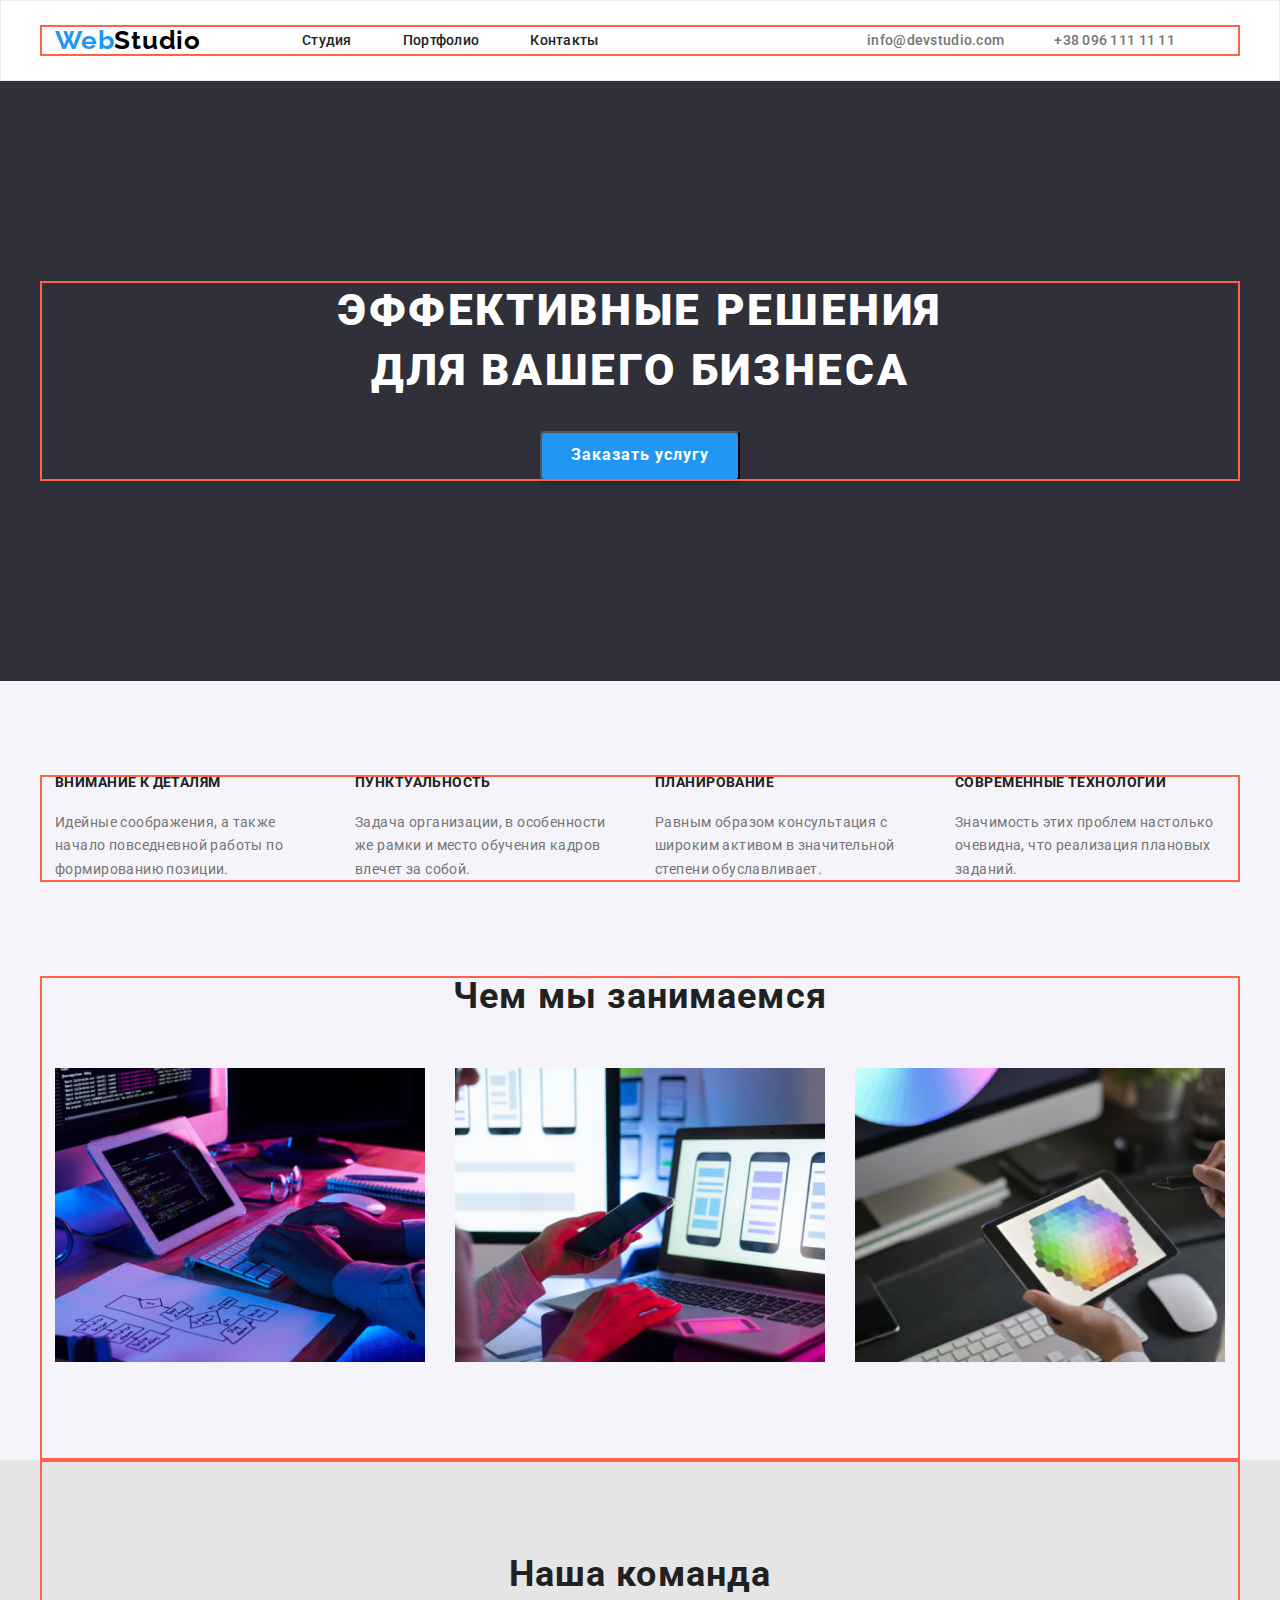
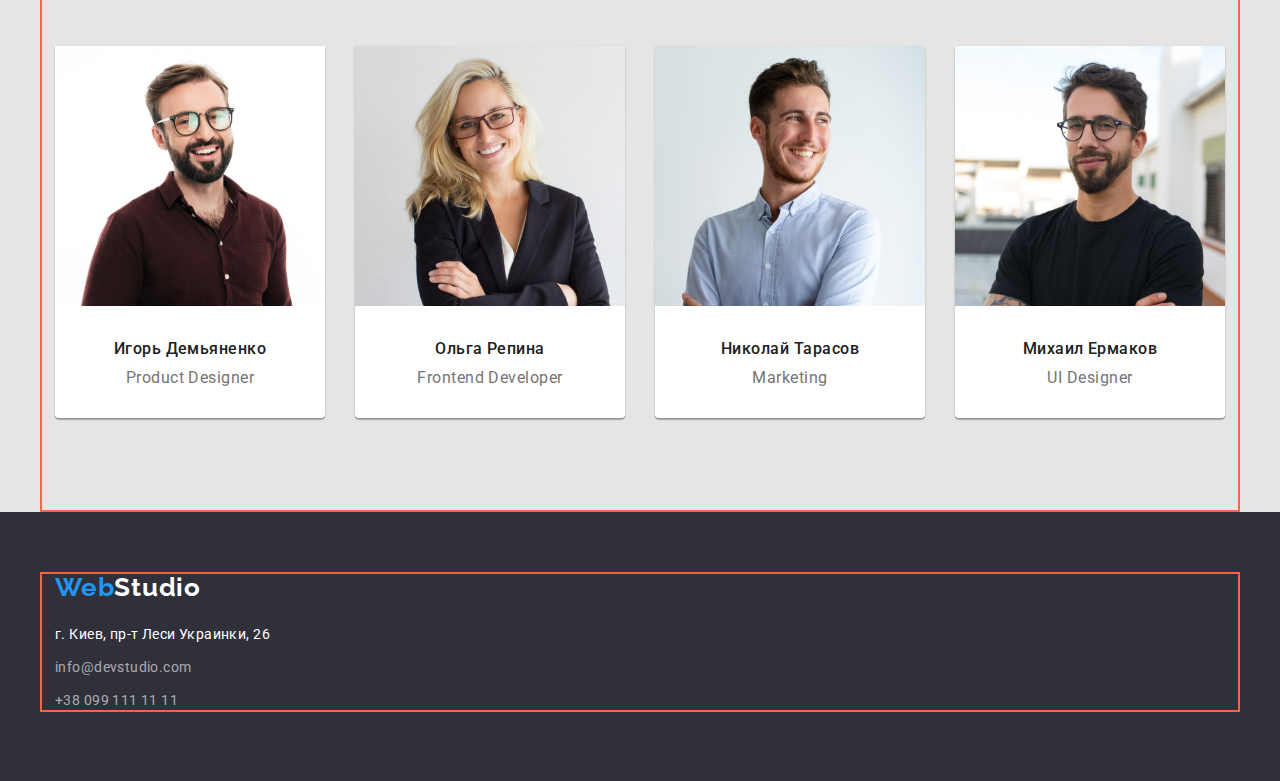
==== commit 4cc70d21: "3 домашка главная готова" ====
--- a/index.html
+++ b/index.html
@@ -17,120 +17,142 @@
     <!--Header section-->
     <header class="header">
       <!--header logo-->
-      <div class="container header-container">
-        <div class="header-container">
-        <a class="logo" lang="en" href="./index.html"><span class="accent">Web</span>Studio</a>
-        </div>
-        <div class="header-container">  
+      <div class="container header-container "> 
         <nav class="header-nav">
                     <!--header section--> 
-        
-            <ul class="header-list">
+         <ul class="header-nav-list list">
+          <li class="header-item"> 
+            <a class="logo" lang="en" href="./index.html"><span class="accent">Web</span>Studio</a></li>
             <li class="header-item">
-              <a class="curren-link link" href="./index.html">Студия</a>
+              <a class=" header-link header-link-curren link" href="./index.html">Студия</a>
             </li>
             <li class="header-item">
-              <a class="link" href="./portfolio.html">Портфолио</a>
+              <a class="header-link link" href="./portfolio.html">Портфолио</a>
             </li>
             <li class="header-item">
-              <a class="link" href="#contacts">Контакты</a>
+              <a class="header-link link" href="#contacts">Контакты</a>
             </li>
           </ul>
         </nav>
-        </div>
-        <!--header contact-->
-       <div class="header-container">
-        <a href="mailto:info@devstudio.com" class="contact-link">info@devstudio.com</a> 
-       <a href="tel:+380961111111" class="contact-link">+38 096 111 11 11</a>
-       </div>
+      <!--header contact-->
+      <ul class="list header-nav-adress">
+       <li class="header-nav-adress-list">
+        <a  class="header-link contact-link-adress link" href="mailto:info@devstudio.com">info@devstudio.com</a>
+      </li>
+       <li class="header-nav-adress-list">
+        <a class="header-link contact-link-adress link" href="tel:+380961111111">+38 096 111 11 11</a>
+      </li>
+       </ul>
       </div>
     </header>
     <!--Main-content-->
     <main class="main">
       <!--busines-->
-      <div class="container">
-        <section class="hero">
+     <section class="hero">
+       <div class="container hero-conteiner">
           <h1 class="hero-header">Эффективные решения для вашего бизнеса</h1>
           <button class="hero-btn" type="button">Заказать услугу</button>
+        </div>
         </section>
         <!--description-->
         <section class="advantage">
+          <div class="container advantage-conteiner">
           <h2 class="visually-hidden">Детали</h2>
-          <ul class="advantage-list">
-            <li>
+          <ul class="list">
+            <div class="advantage-list">
+            <li class="advantage-list-correct">
               <h3 class="advantage-title">Внимание к деталям</h3>
               <p class="advantage-text">
                 Идейные соображения, а также начало повседневной работы по формированию позиции.
               </p>
             </li>
-            <li>
+            <li class="advantage-list-correct">
               <h3 class="advantage-title">Пунктуальность</h3>
               <p class="advantage-text">
                 Задача организации, в особенности же рамки и место обучения кадров влечет за собой.
               </p>
             </li>
-            <li>
+            <li class="advantage-list-correct">
               <h3 class="advantage-title">Планирование</h3>
               <p class="advantage-text">
                 Равным образом консультация с широким активом в значительной степени обуславливает.
               </p>
             </li>
-            <li>
+            <li class="advantage-list-correct">
               <h3 class="advantage-title">Современные технологии</h3>
               <p class="advantage-text">
                 Значимость этих проблем настолько очевидна, что реализация плановых заданий.
               </p>
             </li>
+            </div>
           </ul>
+          </div>
         </section>
         <!--work-->
-        <section class="work">
+        <section class="work section">
+          <div class="container centred">
           <h2 class="work-title">Чем мы занимаемся</h2>
-          <ul class="work-list">
+          <ul class="list work-list">
             <li><img src="./img/img.jpg" alt="Дизайн" width="370" height="294" /></li>
             <li><img src="./img/img1.jpg" alt="Адаптация" width="370" height="294" /></li>
             <li><img src="./img/img2.jpg" alt="Код" width="370" height="294" /></li>
           </ul>
+        </div>
         </section>
         <!--team-->
-        <section class="team">
+        <section class="team section">
+          <div class="container centred team-discription-item">
           <h2 class="work-title">Наша команда</h2>
-          <ul class="team-list">
-            <li>
-              <img src="./img/imgTeams.jpg" alt="Игорь Демьяненко" width="270" height="260" />
+          <ul class="list team-list">
+            <li class="team-card-items">
+              <img class="team-img" src="./img/imgTeams.jpg" alt="Игорь Демьяненко" width="270" height="260" />
+              <div class="discreption-team-card">
               <h3 class="team-title">Игорь Демьяненко</h3>
               <p class="team-text">Product Designer</p>
+              </div>
             </li>
-            <li>
-              <img src="./img/imgTeams1.jpg" alt="Ольга Репина" width="270" height="260" />
+            <li class="team-card-items">
+              <img class="team-img" src="./img/imgTeams1.jpg" alt="Ольга Репина" width="270" height="260" />
+              <div class="discreption-team-card">
               <h3 class="team-title">Ольга Репина</h3>
               <p class="team-text">Frontend Developer</p>
+              </div>
             </li>
-            <li>
-              <img src="./img/imgTeams2.jpg" alt="Николай Тарасов" width="270" height="260" />
+            <li class="team-card-items">
+              <img class="team-img" src="./img/imgTeams2.jpg" alt="Николай Тарасов" width="270" height="260" />
+              <div class="discreption-team-card">
               <h3 class="team-title">Николай Тарасов</h3>
               <p class="team-text">Marketing</p>
+              </div>
             </li>
-            <li>
-              <img src="./img/imgTeams3.jpg" alt="Михаил Ермаков" width="270" height="260" />
+            <li class="team-card-items">
+              <img class="team-img" src="./img/imgTeams3.jpg" alt="Михаил Ермаков" width="270" height="260" />
+              <div class="discreption-team-card">
               <h3 class="team-title">Михаил Ермаков</h3>
               <p class="team-text">UI Designer</p>
+              </div>
             </li>
           </ul>
+        </div>
         </section>
-      </div>
+      
     </main>
     <!--Footer section-->
     <footer class="footer">
       <!--footer logo-->
-      <div class="container">
-        <a class="logo-footer" lang="en" href="/"><span class="accent">Web</span>Studio</a>
+      <div class="container footer-conteiner">
+        <a class="logo-footer link" lang="en" href="/"><span class="accent">Web</span>Studio</a>
         <!--footer contact-->
         <address>
           <p class="footer-text">г. Киев, пр-т Леси Украинки, 26</p>
-          <a href="mailto:info@devstudio.com" class="contact-link-footer">info@devstudio.com</a
-          ><br />
-          <a href="tel:+380991111111" class="contact-link-footer">+38 099 111 11 11</a>
+          <ul class="list">
+          <li class="margin-footer">
+            <a href="mailto:info@devstudio.com" class="contact-link-footer">info@devstudio.com</a>
+        </li>
+          <li class="margin-footer">
+            <a href="tel:+380991111111" class="contact-link-footer">+38 099 111 11 11</a>
+        </li>
+          </ul>
         </address>
       </div>
     </footer>
--- a/css/styles.css
+++ b/css/styles.css
@@ -16,8 +16,8 @@
   --accent-txt-cl: #2196f3;
   --dark-bg-cl: #2f303a;
   --wight-bg-cl: #f5f4fa;
-}
-
+  --border-heder-c1: #ececec;
+}
 body {
   font-family: var(--main-font);
   color: var(--main-txt-cl);
@@ -31,24 +31,17 @@
 p {
   margin: 0px;
 }
-img{
-  display: block;
-}
+
 .link {
   text-decoration: none;
-  color: #212121;
-  font-weight: 500;
-  font-size: 14px;
-  line-height: 1.14;
-  letter-spacing: 0.02em;
-}
-.list {
-  list-style: none;
+  color: currentColor;
   padding: 0px;
   margin: 0px;
 }
-.header {
-  background-color: #ffffff;
+.list {
+  list-style: none;
+  padding: 0px;
+  margin: 0px;
 }
 .container {
   width: 1200px;
@@ -62,25 +55,25 @@
 .centred {
   text-align: center;
 }
+.header {
+  background-color: #ffffff;
+  padding-top: 24px;
+  padding-bottom: 24px;
+  border: 1px solid var(--border-heder-c1);
+}
 .header-container {
   display: flex;
-  box-sizing: content-box;
+}
+.header-list {
+  display: flex;
   align-items: center;
-  padding-bottom: 32px;
-  padding-top: 32px;
-}
-.header-nav {
-  display: block;
-  align-items: center;
-  padding-bottom: 32px;
-  padding-top: 32px;
-  }
-.header-item{
-  margin-right: 51px;
+}
+.hero {
+  padding-top: 200px;
+  padding-bottom: 200px;
 }
 .logo {
-  margin-left: 215px;
-  margin-right: 93px;
+  margin-right: 50px;
   text-decoration: none;
   color: #000000;
   font-family: 'Raleway';
@@ -93,46 +86,70 @@
 .accent {
   color: #2196f3;
 }
-.header-list {
-  display: flex;
-    align-items: center;
-    padding-bottom: 32px;
-    padding-top: 32px;
-  list-style: none;
-  font-weight: 500;
-  letter-spacing: 0,02em;
+.header-item {
+  margin-right: 51px;
 }
 
+.header-nav-list {
+  display: flex;
+  align-items: center;
+  list-style: none;
+  font-weight: 500;
+  letter-spacing: 0, 02em;
+}
 .link:hover {
   color: #2196f3;
 }
-.curren-link {
-  color: #2196f3;
-}
-.header-contact{
-  list-style: none;
-}
-
-.contact-link {
-  text-decoration: none;
-  color: #757575;
-  font-style: normal;
-  cursor: pointer;
+.header-link-curren {
+  color: var(--accent-txt-cl)
+}
+.header-link {
   font-weight: 500;
   font-size: 14px;
   line-height: 1.14;
   letter-spacing: 0.02em;
-}
-.contact-link:hover,
-.contact-link:focus,
-.contact-link:active {
-  color: #2196f3;
+  color: #212121;
+}
+.header-link:hover,
+.header-link:focus,
+.header-link:active {
+  color: var(--accent-txt-cl);
+}
+.header-nav-adress {
+  display: flex;
+  align-items: center;
+  margin-left: auto;
+  margin-right: 0;
+}
+.contact-link-adress {
+  text-decoration: none;
+  color: #757575;
+  font-style: normal;
+  cursor: pointer;
+  font-weight: 500;
+  font-size: 14px;
+  line-height: 1.14;
+  letter-spacing: 0.02em;
+}
+.header-nav-adress > li.header-nav-adress-list {
+  margin-right: 50px;
+}
+.hero {
+  padding-top: 200px;
+  padding-bottom: 200px;
 }
 .hero {
   background-color: #2f303a;
   text-align: center;
-  padding-top: 200px;
-  padding-bottom: 200px;
+}
+.hero-header {
+  width: 696px;
+  margin-left: auto;
+  margin-right: auto;
+  margin-bottom: 30px;
+}
+.hero-container {
+  text-align: center;
 }
 .hero-header {
   color: #ffffff;
@@ -141,13 +158,11 @@
   line-height: 1.36;
   letter-spacing: 0.06em;
   text-transform: uppercase;
-  width: 696px;
-  margin: auto;
-  text-align: center;
-  margin-bottom: 30px;
 }
 .hero-btn {
-  margin: 0 auto;
+  min-width: 200px;
+  height: 50px;
+  text-align: center;
   cursor: pointer;
   background-color: #2196f3;
   box-shadow: 0px 4px 4px rgba(0, 0, 0, 0.15);
@@ -164,7 +179,6 @@
   box-shadow: 0px 4px 4px rgba(0, 0, 0, 0.15);
 }
 .main {
-  width: 1200px;
   background: #f5f4fa;
 }
 .visually-hidden {
@@ -179,11 +193,24 @@
   clip-path: inset(50%);
   margin: -1px;
 }
+.advantage,
+.team-discription-item,
+.portfolio {
+  padding-top: 94px;
+  padding-bottom: 94px;
+}
 .advantage-list {
   display: flex;
-  list-style: none;
+}
+.advantage-list-correct {
+  width: 270px;
+  margin-right: 30px;
+}
+.advantage-list-correct:last-child {
+  margin-right: 0px;
 }
 .advantage-title {
+  margin-bottom: 20px;
   font-weight: 700;
   font-size: 14px;
   line-height: 1.14;
@@ -198,6 +225,7 @@
   color: #757575;
 }
 .work-title {
+  margin-bottom: 50px;
   font-weight: 700;
   font-size: 36px;
   line-height: 1.16;
@@ -207,17 +235,34 @@
 }
 .work-list {
   display: flex;
+  justify-content: space-between;
+  padding-bottom: 94px;
   list-style: none;
 }
 .team {
   background: #e5e5e5;
 }
-
+.team-card-items {
+  width: 270px;
+  margin-right: 30px;
+  box-shadow: 0px 1px 3px rgba(0, 0, 0, 0.12), 0px 1px 1px rgba(0, 0, 0, 0.14),
+    0px 2px 1px rgba(0, 0, 0, 0.2);
+  border-radius: 0px 0px 4px 4px;
+  background-color: #ffffff;
+}
+.team-card-items:last-child {
+  margin-right: 0px;
+}
+.discreption-team-card {
+  padding-top: 30px;
+  padding-bottom: 30px;
+}
 .team-list {
   list-style: none;
   display: flex;
 }
 .team-title {
+  margin-bottom: 10px;
   font-weight: 500;
   font-size: 16px;
   line-height: 1.18;
@@ -233,10 +278,13 @@
   color: #757575;
 }
 .footer {
-  width: 1200px;
   background: #2f303a;
+  padding-top: 60px;
+  padding-bottom: 60px;
 }
 .logo-footer {
+  display: flex;
+  margin-bottom: 20px;
   color: #ffffff;
   text-decoration: none;
   font-family: 'Raleway';
@@ -247,6 +295,7 @@
   letter-spacing: 0.03em;
 }
 .footer-text {
+  margin-bottom: 9px;
   font-style: normal;
   font-size: 14px;
   line-height: 1.7;
@@ -267,15 +316,17 @@
 .contact-link-footer:active {
   color: #2196f3;
 }
+.margin-footer {
+  margin-bottom: 9px;
+}
 .portfolio {
   background: #f5f4fa;
 }
 .portfolio-list {
   display: flex;
   list-style: none;
-  justify-content: center;
-  flex-wrap: wrap;
-  gap: 30px;
+    justify-content: center;
+    margin-bottom: 50px;
 }
 .portfolio-link {
   text-decoration: none;
@@ -294,12 +345,18 @@
   color: #757575;
 }
 .portfolio-btn {
+  border: none;
   font-family: 'Roboto';
   font-weight: 500;
   background: #f5f4fa;
   border-radius: 4px;
   cursor: pointer;
   font-size: 16px;
+  margin-right: 8px;
+    padding-top: 6px;
+    padding-right: 22px;
+    padding-bottom: 6px;
+    padding-left: 22px;
   line-height: 26px;
   text-align: center;
   letter-spacing: 0.03em;
@@ -321,9 +378,4 @@
 }
 .conteiner-bg {
   box-sizing: border-box;
-  width: calc((100%-60px) / 3);
-  margin-right: 30px;
-  margin-bottom: 30px;
-  margin-top: 0;
-  flex-basis: calc((100% - 30px*9) / 3);
-}
+}
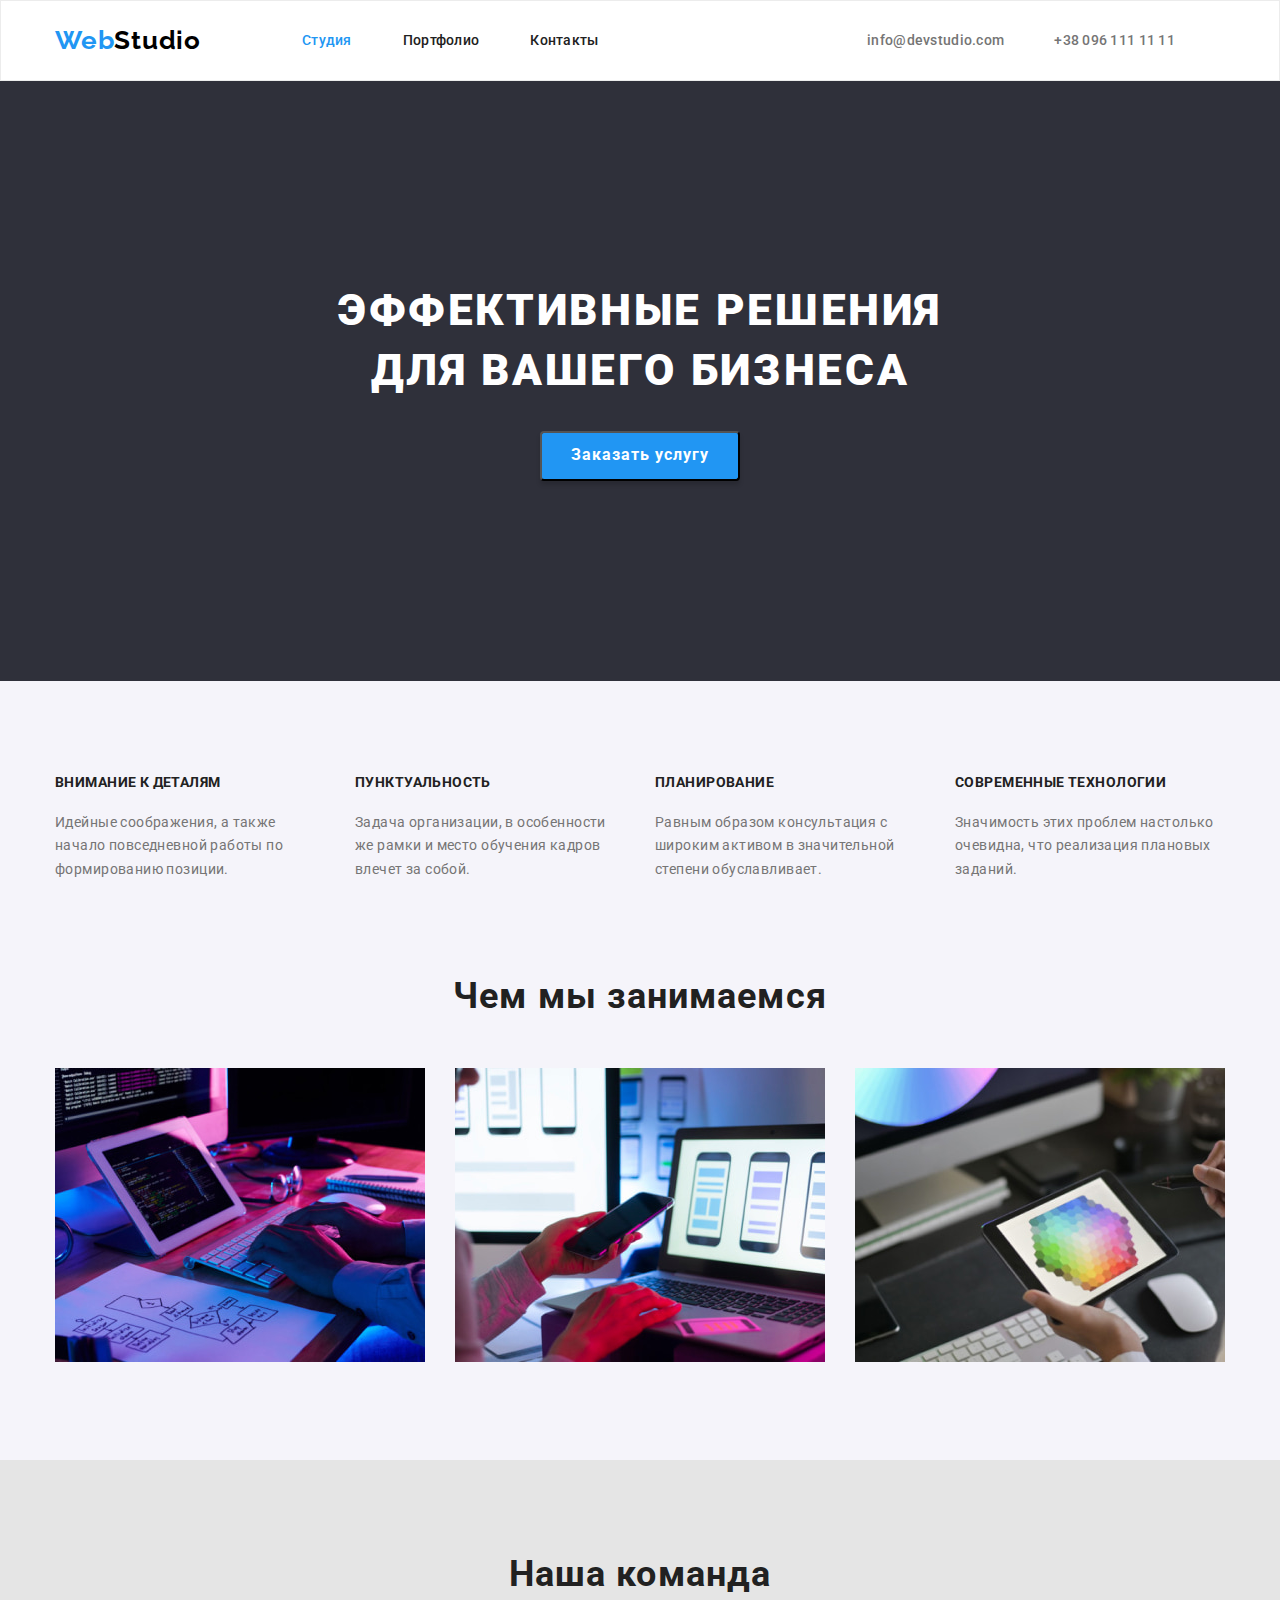
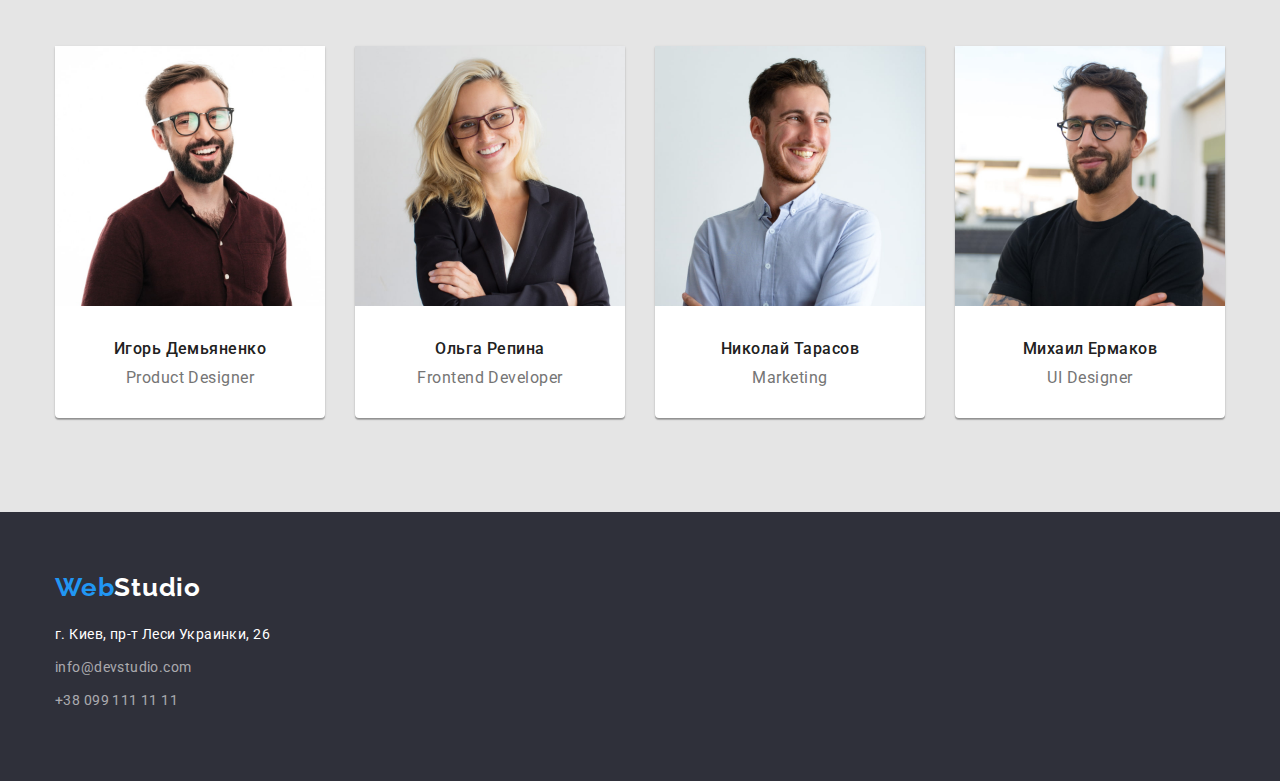
==== commit 47bc64f5: "3 домашка-готово" ====
--- a/index.html
+++ b/index.html
@@ -9,22 +9,29 @@
     <link rel="preconnect" href="https://fonts.gstatic.com" crossorigin />
     <link
       href="https://fonts.googleapis.com/css2?family=Raleway:wght@700&family=Roboto:wght@400;500;700;900&display=swap"
-      rel="stylesheet" />
-    <link rel="stylesheet" href="https://cdnjs.cloudflare.com/ajax/libs/modern-normalize/1.1.0/modern-normalize.min.css" />
+      rel="stylesheet"
+    />
+    <link
+      rel="stylesheet"
+      href="https://cdnjs.cloudflare.com/ajax/libs/modern-normalize/1.1.0/modern-normalize.min.css"
+    />
     <link rel="stylesheet" href="./css/styles.css" />
   </head>
   <body>
     <!--Header section-->
     <header class="header">
       <!--header logo-->
-      <div class="container header-container "> 
+      <div class="container header-container">
         <nav class="header-nav">
-                    <!--header section--> 
-         <ul class="header-nav-list list">
-          <li class="header-item"> 
-            <a class="logo" lang="en" href="./index.html"><span class="accent">Web</span>Studio</a></li>
+          <!--header section-->
+          <ul class="header-nav-list list">
             <li class="header-item">
-              <a class=" header-link header-link-curren link" href="./index.html">Студия</a>
+              <a class="logo" lang="en" href="./index.html"
+                ><span class="accent">Web</span>Studio</a
+              >
+            </li>
+            <li class="header-item">
+              <a class="header-link header-link-curren link" href="./index.html">Студия</a>
             </li>
             <li class="header-item">
               <a class="header-link link" href="./portfolio.html">Портфолио</a>
@@ -34,63 +41,69 @@
             </li>
           </ul>
         </nav>
-      <!--header contact-->
-      <ul class="list header-nav-adress">
-       <li class="header-nav-adress-list">
-        <a  class="header-link contact-link-adress link" href="mailto:info@devstudio.com">info@devstudio.com</a>
-      </li>
-       <li class="header-nav-adress-list">
-        <a class="header-link contact-link-adress link" href="tel:+380961111111">+38 096 111 11 11</a>
-      </li>
-       </ul>
+        <!--header contact-->
+        <ul class="list header-nav-adress">
+          <li class="header-nav-adress-list">
+            <a class="header-link contact-link-adress link" href="mailto:info@devstudio.com"
+              >info@devstudio.com</a
+            >
+          </li>
+          <li class="header-nav-adress-list">
+            <a class="header-link contact-link-adress link" href="tel:+380961111111"
+              >+38 096 111 11 11</a
+            >
+          </li>
+        </ul>
       </div>
     </header>
     <!--Main-content-->
     <main class="main">
       <!--busines-->
-     <section class="hero">
-       <div class="container hero-conteiner">
+      <section class="hero">
+        <div class="container hero-conteiner">
           <h1 class="hero-header">Эффективные решения для вашего бизнеса</h1>
           <button class="hero-btn" type="button">Заказать услугу</button>
         </div>
-        </section>
-        <!--description-->
-        <section class="advantage">
-          <div class="container advantage-conteiner">
+      </section>
+      <!--description-->
+      <section class="advantage">
+        <div class="container advantage-conteiner">
           <h2 class="visually-hidden">Детали</h2>
           <ul class="list">
             <div class="advantage-list">
-            <li class="advantage-list-correct">
-              <h3 class="advantage-title">Внимание к деталям</h3>
-              <p class="advantage-text">
-                Идейные соображения, а также начало повседневной работы по формированию позиции.
-              </p>
-            </li>
-            <li class="advantage-list-correct">
-              <h3 class="advantage-title">Пунктуальность</h3>
-              <p class="advantage-text">
-                Задача организации, в особенности же рамки и место обучения кадров влечет за собой.
-              </p>
-            </li>
-            <li class="advantage-list-correct">
-              <h3 class="advantage-title">Планирование</h3>
-              <p class="advantage-text">
-                Равным образом консультация с широким активом в значительной степени обуславливает.
-              </p>
-            </li>
-            <li class="advantage-list-correct">
-              <h3 class="advantage-title">Современные технологии</h3>
-              <p class="advantage-text">
-                Значимость этих проблем настолько очевидна, что реализация плановых заданий.
-              </p>
-            </li>
+              <li class="advantage-list-correct">
+                <h3 class="advantage-title">Внимание к деталям</h3>
+                <p class="advantage-text">
+                  Идейные соображения, а также начало повседневной работы по формированию позиции.
+                </p>
+              </li>
+              <li class="advantage-list-correct">
+                <h3 class="advantage-title">Пунктуальность</h3>
+                <p class="advantage-text">
+                  Задача организации, в особенности же рамки и место обучения кадров влечет за
+                  собой.
+                </p>
+              </li>
+              <li class="advantage-list-correct">
+                <h3 class="advantage-title">Планирование</h3>
+                <p class="advantage-text">
+                  Равным образом консультация с широким активом в значительной степени
+                  обуславливает.
+                </p>
+              </li>
+              <li class="advantage-list-correct">
+                <h3 class="advantage-title">Современные технологии</h3>
+                <p class="advantage-text">
+                  Значимость этих проблем настолько очевидна, что реализация плановых заданий.
+                </p>
+              </li>
             </div>
           </ul>
-          </div>
-        </section>
-        <!--work-->
-        <section class="work section">
-          <div class="container centred">
+        </div>
+      </section>
+      <!--work-->
+      <section class="work section">
+        <div class="container centred">
           <h2 class="work-title">Чем мы занимаемся</h2>
           <ul class="list work-list">
             <li><img src="./img/img.jpg" alt="Дизайн" width="370" height="294" /></li>
@@ -98,60 +111,83 @@
             <li><img src="./img/img2.jpg" alt="Код" width="370" height="294" /></li>
           </ul>
         </div>
-        </section>
-        <!--team-->
-        <section class="team section">
-          <div class="container centred team-discription-item">
+      </section>
+      <!--team-->
+      <section class="team section">
+        <div class="container centred team-discription-item">
           <h2 class="work-title">Наша команда</h2>
           <ul class="list team-list">
             <li class="team-card-items">
-              <img class="team-img" src="./img/imgTeams.jpg" alt="Игорь Демьяненко" width="270" height="260" />
+              <img
+                class="team-img"
+                src="./img/imgTeams.jpg"
+                alt="Игорь Демьяненко"
+                width="270"
+                height="260"
+              />
               <div class="discreption-team-card">
-              <h3 class="team-title">Игорь Демьяненко</h3>
-              <p class="team-text">Product Designer</p>
+                <h3 class="team-title">Игорь Демьяненко</h3>
+                <p class="team-text">Product Designer</p>
               </div>
             </li>
             <li class="team-card-items">
-              <img class="team-img" src="./img/imgTeams1.jpg" alt="Ольга Репина" width="270" height="260" />
+              <img
+                class="team-img"
+                src="./img/imgTeams1.jpg"
+                alt="Ольга Репина"
+                width="270"
+                height="260"
+              />
               <div class="discreption-team-card">
-              <h3 class="team-title">Ольга Репина</h3>
-              <p class="team-text">Frontend Developer</p>
+                <h3 class="team-title">Ольга Репина</h3>
+                <p class="team-text">Frontend Developer</p>
               </div>
             </li>
             <li class="team-card-items">
-              <img class="team-img" src="./img/imgTeams2.jpg" alt="Николай Тарасов" width="270" height="260" />
+              <img
+                class="team-img"
+                src="./img/imgTeams2.jpg"
+                alt="Николай Тарасов"
+                width="270"
+                height="260"
+              />
               <div class="discreption-team-card">
-              <h3 class="team-title">Николай Тарасов</h3>
-              <p class="team-text">Marketing</p>
+                <h3 class="team-title">Николай Тарасов</h3>
+                <p class="team-text">Marketing</p>
               </div>
             </li>
             <li class="team-card-items">
-              <img class="team-img" src="./img/imgTeams3.jpg" alt="Михаил Ермаков" width="270" height="260" />
+              <img
+                class="team-img"
+                src="./img/imgTeams3.jpg"
+                alt="Михаил Ермаков"
+                width="270"
+                height="260"
+              />
               <div class="discreption-team-card">
-              <h3 class="team-title">Михаил Ермаков</h3>
-              <p class="team-text">UI Designer</p>
+                <h3 class="team-title">Михаил Ермаков</h3>
+                <p class="team-text">UI Designer</p>
               </div>
             </li>
           </ul>
         </div>
-        </section>
-      
+      </section>
     </main>
     <!--Footer section-->
     <footer class="footer">
       <!--footer logo-->
       <div class="container footer-conteiner">
-        <a class="logo-footer link" lang="en" href="/"><span class="accent">Web</span>Studio</a>
+        <a class="logo-footer" lang="en" href="/"><span class="accent">Web</span>Studio</a>
         <!--footer contact-->
         <address>
           <p class="footer-text">г. Киев, пр-т Леси Украинки, 26</p>
           <ul class="list">
-          <li class="margin-footer">
-            <a href="mailto:info@devstudio.com" class="contact-link-footer">info@devstudio.com</a>
-        </li>
-          <li class="margin-footer">
-            <a href="tel:+380991111111" class="contact-link-footer">+38 099 111 11 11</a>
-        </li>
+            <li class="margin-footer">
+              <a href="mailto:info@devstudio.com" class="contact-link-footer">info@devstudio.com</a>
+            </li>
+            <li class="margin-footer">
+              <a href="tel:+380991111111" class="contact-link-footer">+38 099 111 11 11</a>
+            </li>
           </ul>
         </address>
       </div>
--- a/css/styles.css
+++ b/css/styles.css
@@ -49,8 +49,8 @@
   margin-right: auto;
   padding-left: 15px;
   padding-right: 15px;
-  outline: 2px solid tomato;
-  outline-offset: -2px;
+ /* outline: 2px solid tomato;
+  outline-offset: -2px;*/
 }
 .centred {
   text-align: center;
@@ -100,15 +100,15 @@
 .link:hover {
   color: #2196f3;
 }
-.header-link-curren {
-  color: var(--accent-txt-cl)
-}
 .header-link {
   font-weight: 500;
   font-size: 14px;
   line-height: 1.14;
   letter-spacing: 0.02em;
   color: #212121;
+}
+.header-link-curren {
+  color: var(--accent-txt-cl);
 }
 .header-link:hover,
 .header-link:focus,
@@ -320,13 +320,12 @@
   margin-bottom: 9px;
 }
 .portfolio {
-  background: #f5f4fa;
 }
 .portfolio-list {
   display: flex;
   list-style: none;
-    justify-content: center;
-    margin-bottom: 50px;
+  justify-content: center;
+  margin-bottom: 50px;
 }
 .portfolio-link {
   text-decoration: none;
@@ -353,10 +352,10 @@
   cursor: pointer;
   font-size: 16px;
   margin-right: 8px;
-    padding-top: 6px;
-    padding-right: 22px;
-    padding-bottom: 6px;
-    padding-left: 22px;
+  padding-top: 6px;
+  padding-right: 22px;
+  padding-bottom: 6px;
+  padding-left: 22px;
   line-height: 26px;
   text-align: center;
   letter-spacing: 0.03em;
@@ -376,6 +375,27 @@
 .portfolio-btn:active {
   background: #2196f3;
 }
-.conteiner-bg {
-  box-sizing: border-box;
-}
+.portfolio-items {
+  width: 370px;
+  margin-right: 30px;
+  margin-bottom: 30px;
+  border: 1px solid #eeeeee;
+}
+.portfolio-items:nth-child(3n) {
+  margin-right: 0px;
+}
+.portfolio-items:nth-last-child(-n + 3) {
+  margin-bottom: 0px;
+}
+.portfolio-card {
+}
+.portfolio-discription {
+  padding-top: 20px;
+  padding-right: 24px;
+  padding-bottom: 20px;
+  padding-left: 24px;
+}
+.portfolio-list-items {
+  display: flex;
+  flex-wrap: wrap;
+}
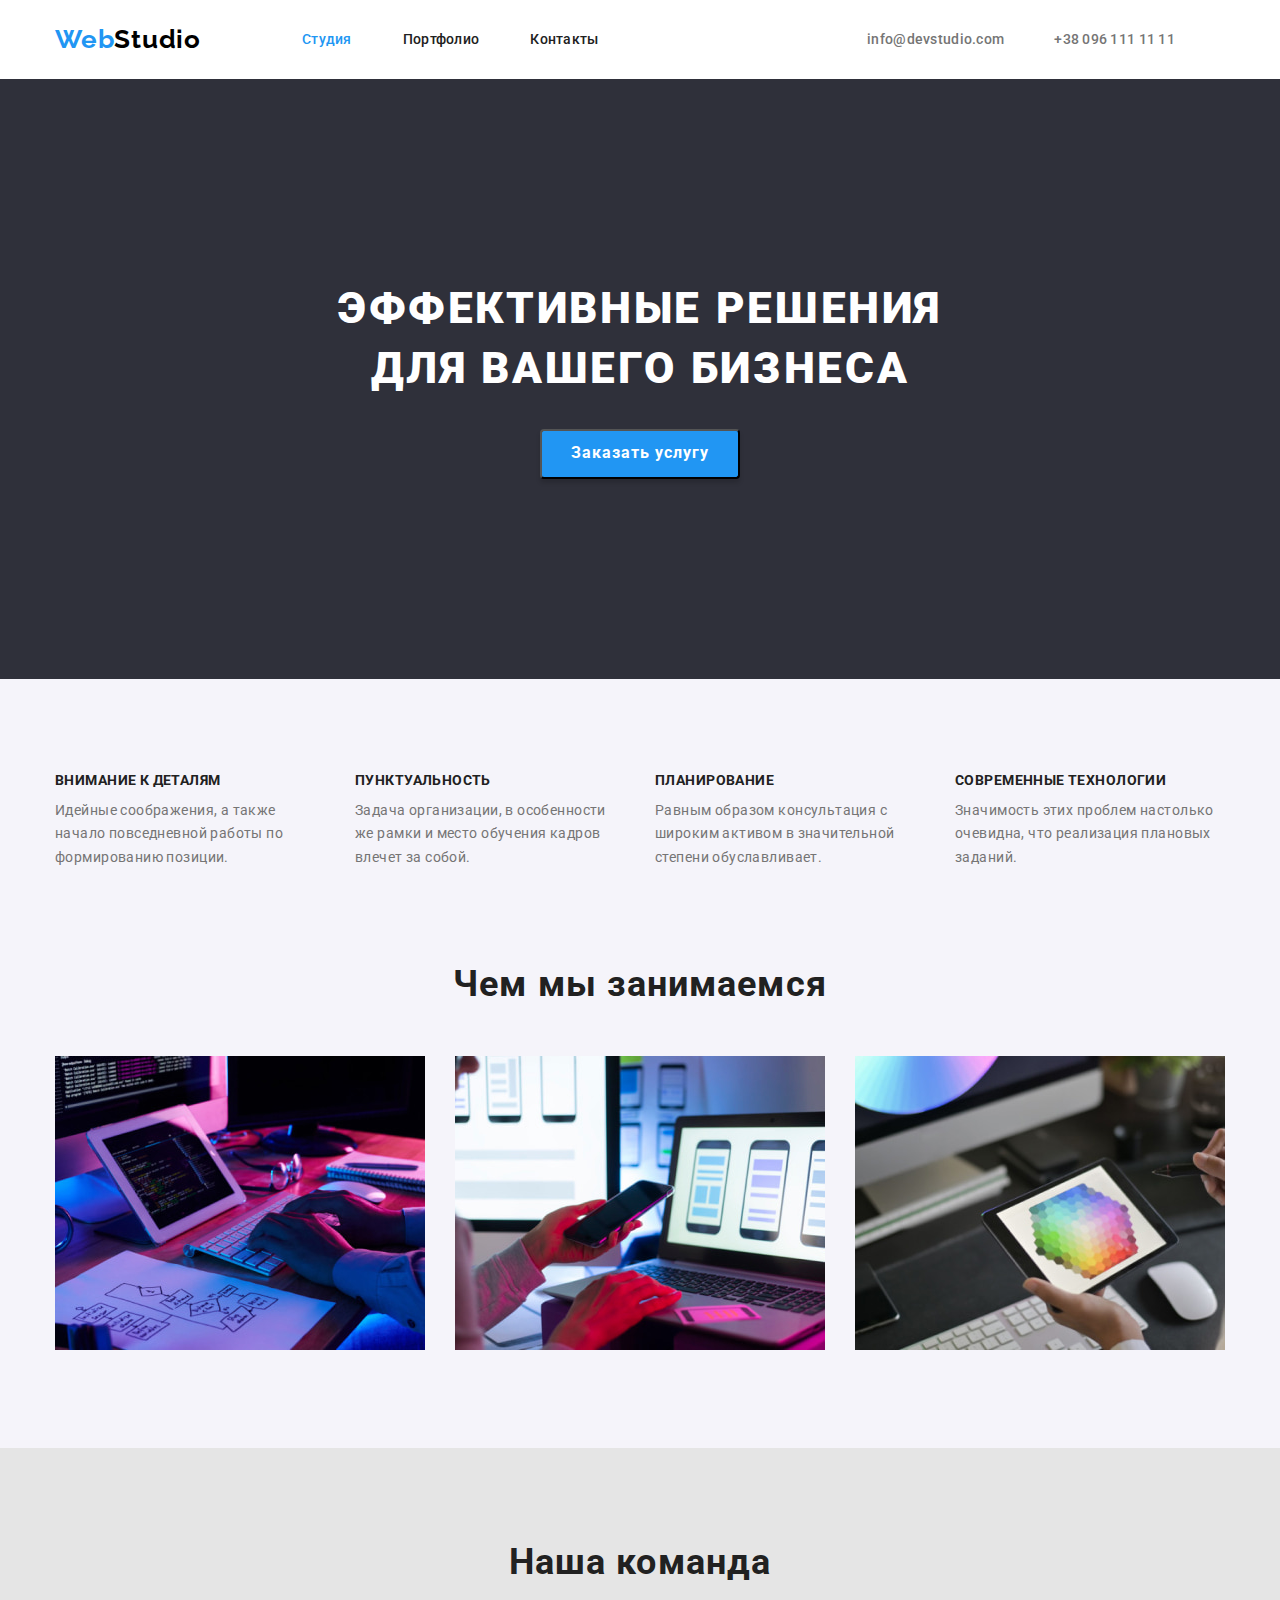
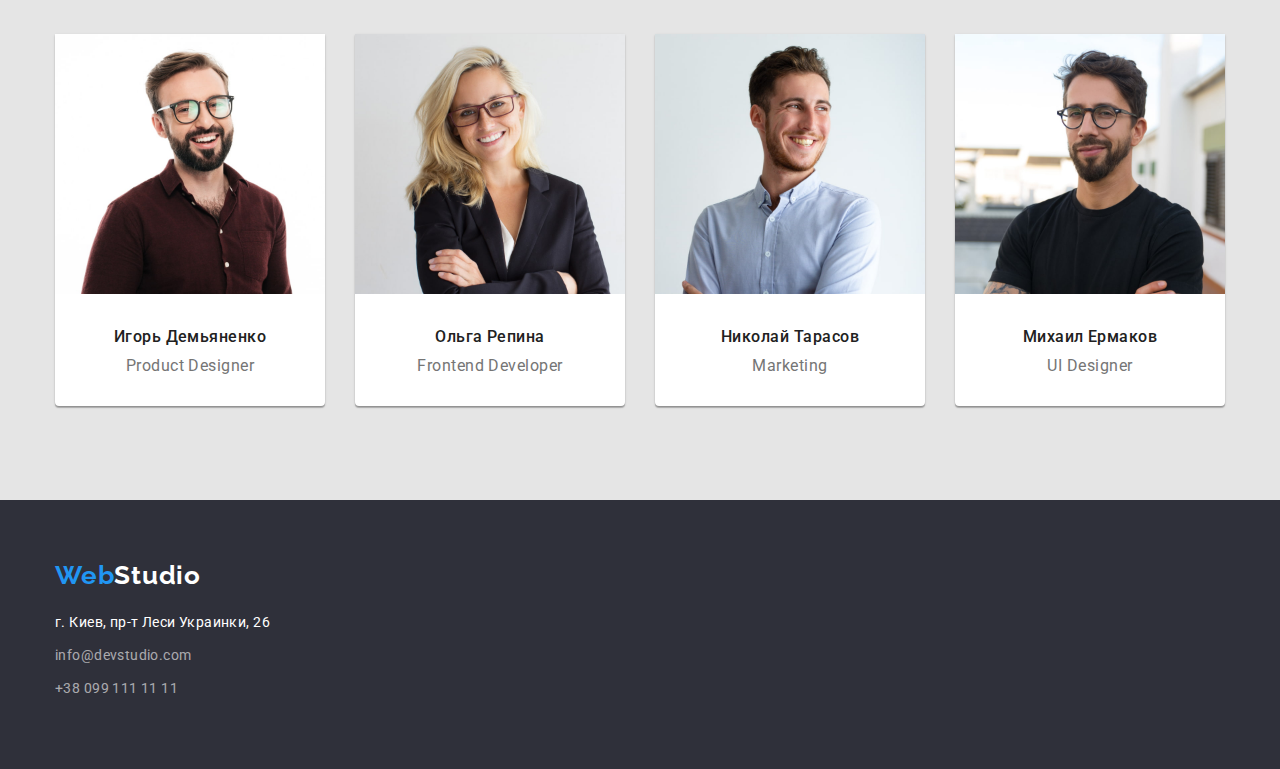
==== commit 9820be7d: "3-я домашка все готово" ====
--- a/index.html
+++ b/index.html
@@ -102,7 +102,7 @@
         </div>
       </section>
       <!--work-->
-      <section class="work section">
+      <section class="work-section">
         <div class="container centred">
           <h2 class="work-title">Чем мы занимаемся</h2>
           <ul class="list work-list">
--- a/css/styles.css
+++ b/css/styles.css
@@ -59,7 +59,9 @@
   background-color: #ffffff;
   padding-top: 24px;
   padding-bottom: 24px;
-  border: 1px solid var(--border-heder-c1);
+}
+.header-portfolio{
+  border-bottom: 1px solid var(--border-heder-c1);
 }
 .header-container {
   display: flex;
@@ -194,7 +196,7 @@
   margin: -1px;
 }
 .advantage,
-.team-discription-item,
+.team,
 .portfolio {
   padding-top: 94px;
   padding-bottom: 94px;
@@ -210,7 +212,7 @@
   margin-right: 0px;
 }
 .advantage-title {
-  margin-bottom: 20px;
+  margin-bottom: 10px;
   font-weight: 700;
   font-size: 14px;
   line-height: 1.14;
@@ -223,6 +225,9 @@
   line-height: 1.7;
   letter-spacing: 0.03em;
   color: #757575;
+}
+.work-section{
+  padding-bottom: 94px;
 }
 .work-title {
   margin-bottom: 50px;
@@ -236,7 +241,6 @@
 .work-list {
   display: flex;
   justify-content: space-between;
-  padding-bottom: 94px;
   list-style: none;
 }
 .team {
@@ -351,7 +355,6 @@
   border-radius: 4px;
   cursor: pointer;
   font-size: 16px;
-  margin-right: 8px;
   padding-top: 6px;
   padding-right: 22px;
   padding-bottom: 6px;
@@ -361,6 +364,9 @@
   letter-spacing: 0.03em;
   color: #212121;
 }
+.portfolio-btn-li{
+  margin-right: 8px;
+}
 .portfolio-btn-link {
   font-weight: 500;
   font-size: 16px;
